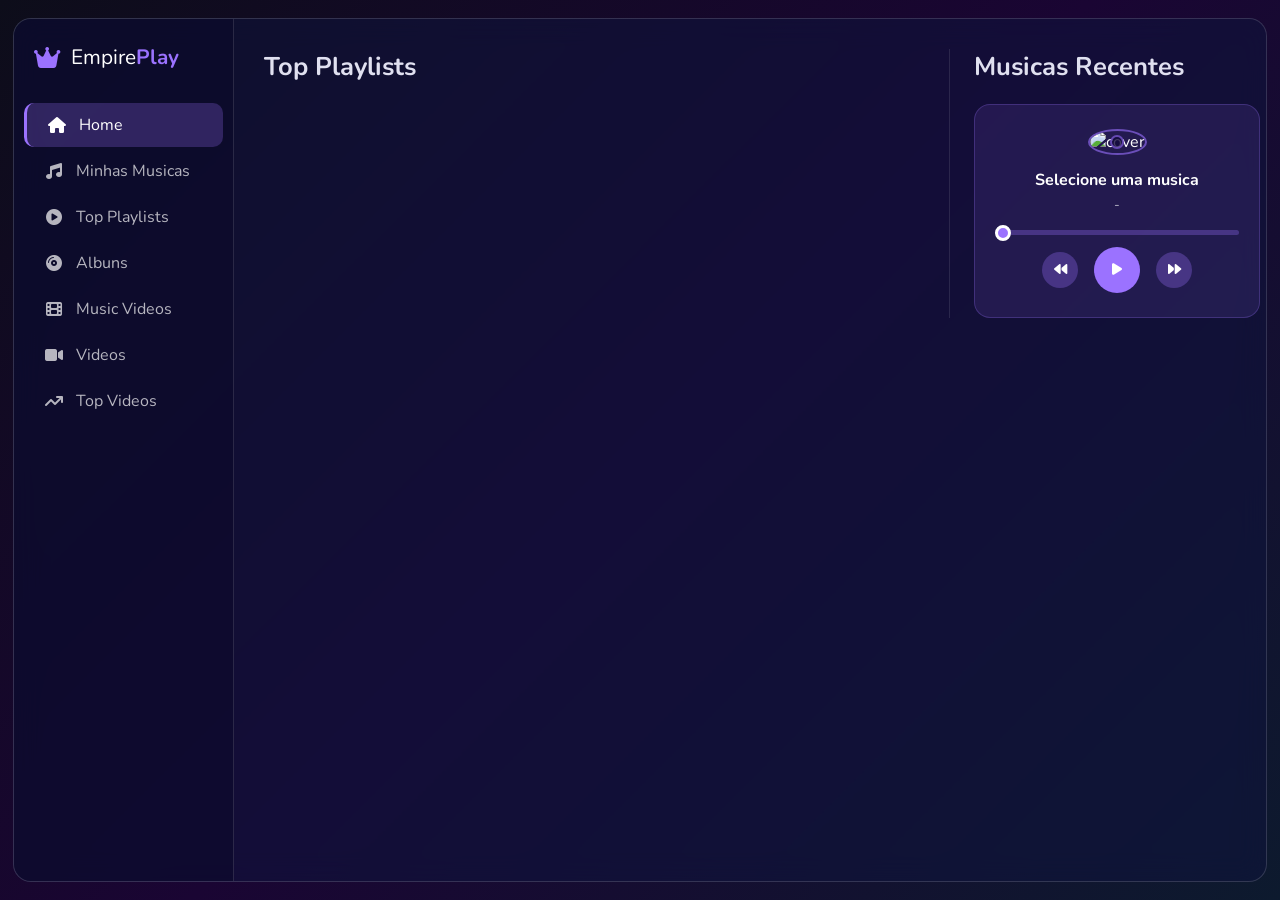
==== index.html @ 626f98c8 "Rename index (1).html to index.html" ====
<!DOCTYPE html>
<html lang="pt-BR">
<head>
  <meta charset="UTF-8" />
  <meta name="viewport" content="width=device-width, initial-scale=1.0"/>
  <title>EmpirePlay</title>
  <link rel="stylesheet" href="https://cdnjs.cloudflare.com/ajax/libs/font-awesome/6.5.0/css/all.min.css"/>
  <link href="https://fonts.googleapis.com/css2?family=Nunito:wght@300;400;500;600;700;800&display=swap" rel="stylesheet"/>
  <link rel="stylesheet" href="https://cdn.jsdelivr.net/npm/swiper@11/swiper-bundle.min.css"/>
  <link rel="stylesheet" href="style.css"/>
</head>
<body>
  <main>
    <nav class="main-menu">
      <div>
        <div class="logo">
          <i class="fa-solid fa-crown"></i>
          <span>Empire<b>Play</b></span>
        </div>
        <ul>
          <li class="nav-item active" data-section="home">
            <a href="#"><i class="fa fa-house nav-icon"></i><span class="nav-text">Home</span></a>
          </li>
          <li class="nav-item" data-section="my-songs">
            <a href="#"><i class="fa fa-music nav-icon"></i><span class="nav-text">Minhas Musicas</span></a>
          </li>
          <li class="nav-item" data-section="top-playlists">
            <a href="#"><i class="fa fa-circle-play nav-icon"></i><span class="nav-text">Top Playlists</span></a>
          </li>
          <li class="nav-item" data-section="albums">
            <a href="#"><i class="fa fa-compact-disc nav-icon"></i><span class="nav-text">Albuns</span></a>
          </li>
          <li class="nav-item" data-section="music-videos">
            <a href="#"><i class="fa fa-film nav-icon"></i><span class="nav-text">Music Videos</span></a>
          </li>
          <li class="nav-item" data-section="videos">
            <a href="#"><i class="fa fa-video nav-icon"></i><span class="nav-text">Videos</span></a>
          </li>
          <li class="nav-item" data-section="top-videos">
            <a href="#"><i class="fa fa-arrow-trend-up nav-icon"></i><span class="nav-text">Top Videos</span></a>
          </li>
        </ul>
      </div>
    </nav>

    <section class="content">
      <div id="home" class="section active-section">
        <div class="left-content">
          <div class="slider-container">
            <h1>Top Playlists</h1>
            <div class="swiper">
              <div class="swiper-wrapper" id="swiper-wrapper"></div>
              <div class="swiper-pagination"></div>
            </div>
          </div>
        </div>

        <div class="right-content">
          <div class="recommended-songs">
            <h1>Musicas Recentes</h1>
            <div class="song-container" id="recent-songs"></div>
          </div>

          <div class="music-player" id="audio-player">
            <div class="album-cover">
              <img src="https://picsum.photos/seed/cover/120/120" id="rotatingImage" alt="cover"/>
              <span class="point"></span>
            </div>
            <h2 id="player-title">Selecione uma musica</h2>
            <p id="player-artist">-</p>
            <audio id="song"></audio>
            <input type="range" value="0" id="progress"/>
            <div class="controls">
              <button class="backward"><i class="fa-solid fa-backward"></i></button>
              <button class="play-pause-btn"><i class="fa-solid fa-play" id="controlIcon"></i></button>
              <button class="forward"><i class="fa-solid fa-forward"></i></button>
            </div>
          </div>

          <div class="video-player hidden" id="video-player">
            <div class="video-header">
              <h2 id="video-title">Reproduzindo</h2>
              <button onclick="closeVideoPlayer()"><i class="fa-solid fa-xmark"></i></button>
            </div>
            <div class="video-frame">
              <iframe id="video-iframe" src="" frameborder="0" allowfullscreen allow="autoplay"></iframe>
            </div>
          </div>
        </div>
      </div>

      <div id="my-songs" class="section">
        <h1>Minhas Musicas</h1>
        <div class="add-item-bar">
          <input type="text" id="song-title-input" placeholder="Titulo da musica"/>
          <input type="text" id="song-artist-input" placeholder="Artista"/>
          <input type="text" id="song-url-input" placeholder="Link (YouTube, Drive ou .mp3)"/>
          <button onclick="addSong()"><i class="fa fa-plus"></i> Adicionar</button>
        </div>
        <div class="song-list" id="my-song-list"></div>
      </div>

      <div id="top-playlists" class="section">
        <h1>Top Playlists</h1>
        <div class="grid-cards" id="playlists-grid"></div>
      </div>

      <div id="albums" class="section">
        <h1>Albuns</h1>
        <div class="album-container containers" id="albums-grid"></div>
      </div>

      <div id="music-videos" class="section">
        <h1>Music Videos</h1>
        <div class="video-grid" id="mv-grid"></div>
      </div>

      <div id="videos" class="section">
        <h1>Videos</h1>
        <div class="add-item-bar">
          <input type="text" id="video-title-input" placeholder="Titulo do video"/>
          <input type="text" id="video-url-input" placeholder="Link (YouTube ou Google Drive)"/>
          <button onclick="addVideo()"><i class="fa fa-plus"></i> Adicionar</button>
        </div>
        <div class="video-grid" id="my-video-list"></div>
      </div>

      <div id="top-videos" class="section">
        <h1>Top Videos</h1>
        <div class="video-grid" id="top-videos-grid"></div>
      </div>
    </section>
  </main>

  <div id="forum-panel" class="forum-panel hidden">
    <button class="forum-close" onclick="document.getElementById('forum-panel').classList.add('hidden')">
      <i class="fa fa-xmark"></i>
    </button>
    <div id="forum-container"></div>
  </div>

  <script src="https://cdn.jsdelivr.net/npm/swiper@11/swiper-bundle.min.js"></script>
  <script src="app.js"></script>
</body>
</html>
---- style.css ----
@import url("https://fonts.googleapis.com/css2?family=Nunito:wght@300;400;500;600;700;800&display=swap");

*, *::before, *::after { box-sizing: border-box; padding: 0; margin: 0; }

body {
  font-family: "Nunito", sans-serif;
  display: flex; align-items: center; justify-content: center;
  min-height: 100vh;
  background: linear-gradient(135deg, #0d0d1a 0%, #1a0533 50%, #0d1a2e 100%);
  background-attachment: fixed;
}

main {
  display: grid;
  grid-template-columns: 220px 1fr;
  width: 98vw; min-height: 96vh;
  background: rgba(16, 21, 61, 0.55);
  backdrop-filter: blur(14px);
  border: 1px solid rgba(255,255,255,0.15);
  border-radius: 18px;
  overflow: hidden;
}

.main-menu {
  display: flex; flex-direction: column; justify-content: space-between;
  border-right: 1px solid rgba(255,255,255,0.12);
  padding: 24px 0 20px;
  background: rgba(10,8,40,0.5);
}

.logo {
  display: flex; align-items: center; gap: 10px;
  padding: 0 20px 30px;
  color: #fff; font-size: 1.3rem;
}
.logo i { color: #9b72ff; font-size: 1.5rem; }
.logo b { color: #9b72ff; }

nav ul { list-style: none; }
.nav-item a {
  display: flex; align-items: center; gap: 12px;
  color: rgba(255,255,255,0.7);
  text-decoration: none; padding: 11px 20px;
  border-radius: 10px; margin: 2px 10px;
  transition: all 0.25s;
}
.nav-item a:hover, .nav-item.active a {
  background: rgba(155, 114, 255, 0.25);
  color: #fff;
}
.nav-item.active a { border-left: 3px solid #9b72ff; }
.nav-icon { width: 20px; text-align: center; }

.content { overflow-y: auto; padding: 30px; }
.section { display: none; }
.section.active-section { display: grid; grid-template-columns: 68% 32%; gap: 24px; }
#my-songs.active-section, #top-playlists.active-section,
#albums.active-section, #music-videos.active-section,
#videos.active-section, #top-videos.active-section { display: block; }

.slider-container { margin-bottom: 30px; grid-column: 1 / -1; }
.slider-container h1 { color: #e0e0f0; margin-bottom: 16px; }
.swiper { width: 100%; padding: 10px 0 30px; }
.swiper-slide { position: relative; width: 420px; cursor: pointer; }
.swiper-slide img { border-radius: 16px; height: 220px; width: 100%; object-fit: cover; border: 1.5px solid rgba(155,114,255,0.3); }
.slide-overlay {
  display: flex; flex-direction: column; align-items: flex-start; justify-content: flex-end;
  gap: 10px; position: absolute; inset: 0;
  background: linear-gradient(200deg, transparent, transparent, rgba(30,10,100,0.85));
  border-radius: 16px; padding: 20px; color: #fff;
}
.slide-overlay h2 { font-size: 1.4rem; }
.slide-overlay button {
  background: rgba(255,255,255,0.15); border: 1px solid rgba(255,255,255,0.3);
  color: #fff; padding: 8px 16px; border-radius: 10px; cursor: pointer;
  display: flex; align-items: center; gap: 8px; font-size: 0.9rem;
  transition: all 0.3s;
}
.slide-overlay button:hover { background: #9b72ff; border-color: #9b72ff; }

.right-content { border-left: 1px solid rgba(255,255,255,0.1); padding-left: 24px; color: #e0e0f0; }
.recommended-songs h1 { margin-bottom: 16px; }
.song { display: flex; align-items: center; gap: 12px; padding: 8px; border-radius: 10px; cursor: pointer; transition: background 0.2s; }
.song:hover { background: rgba(155,114,255,0.15); }
.song-img { position: relative; width: 50px; flex-shrink: 0; }
.song-img img { width: 50px; height: 50px; border-radius: 8px; object-fit: cover; }
.song-title h2 { font-size: 0.95rem; }
.song-title p { font-size: 0.8rem; opacity: 0.6; }
.song span { margin-left: auto; font-size: 0.8rem; opacity: 0.6; flex-shrink: 0; }

.music-player {
  display: flex; flex-direction: column; align-items: center;
  background: rgba(155,114,255,0.12);
  border: 1px solid rgba(155,114,255,0.25);
  border-radius: 16px; padding: 24px 20px; margin-top: 20px; color: #fff;
}
.album-cover { position: relative; margin-bottom: 14px; }
.album-cover img {
  border-radius: 50%; border: 2px solid rgba(155,114,255,0.6);
  width: 100px; height: 100px; object-fit: cover;
  transition: transform 0.5s ease-out;
}
.point {
  position: absolute; top:50%; left:50%; transform:translate(-50%,-50%);
  width: 14px; height: 14px; border-radius: 50%;
  background: rgba(20,10,60,0.8); border: 2px solid rgba(155,114,255,0.6);
  z-index:2;
}
.music-player h2 { font-size: 1rem; margin-bottom: 4px; }
.music-player p { font-size: 0.85rem; opacity: 0.7; margin-bottom: 16px; }
#progress {
  appearance: none; width: 100%; height: 5px;
  background: rgba(155,114,255,0.3); border-radius: 4px; cursor: pointer; margin-bottom: 12px;
}
#progress::-webkit-slider-thumb {
  appearance: none; width: 16px; height: 16px; border-radius: 50%;
  background: #9b72ff; border: 3px solid #fff;
}
.controls { display: flex; align-items: center; gap: 16px; }
.controls button {
  background: rgba(155,114,255,0.3); border: none; color: #fff;
  width: 36px; height: 36px; border-radius: 50%; cursor: pointer;
  display: flex; align-items: center; justify-content: center;
  transition: all 0.2s;
}
.controls button:hover { background: #9b72ff; transform: scale(1.1); }
.controls .play-pause-btn { width: 46px; height: 46px; background: #9b72ff; }

.video-player {
  background: rgba(0,0,0,0.6); border-radius: 16px;
  border: 1px solid rgba(155,114,255,0.3); overflow: hidden; margin-top: 20px;
}
.video-player.hidden { display: none; }
.video-header { display: flex; justify-content: space-between; align-items: center; padding: 12px 16px; color: #fff; }
.video-header button { background: none; border: none; color: #fff; cursor: pointer; font-size: 1.2rem; }
.video-frame { position: relative; padding-bottom: 56.25%; height: 0; }
.video-frame iframe { position: absolute; top:0; left:0; width:100%; height:100%; }

.add-item-bar { display: flex; gap: 10px; flex-wrap: wrap; margin-bottom: 24px; }
.add-item-bar input {
  flex: 1; min-width: 160px; padding: 10px 14px;
  background: rgba(255,255,255,0.08); border: 1px solid rgba(255,255,255,0.15);
  border-radius: 10px; color: #fff; font-family: inherit; font-size: 0.9rem;
}
.add-item-bar input::placeholder { color: rgba(255,255,255,0.4); }
.add-item-bar button {
  padding: 10px 20px; background: #9b72ff; border: none; color: #fff;
  border-radius: 10px; cursor: pointer; font-size: 0.9rem; font-family: inherit;
  transition: background 0.2s;
}
.add-item-bar button:hover { background: #7c4fe0; }

.video-grid { display: grid; grid-template-columns: repeat(auto-fill, minmax(260px,1fr)); gap: 20px; }
.video-card {
  background: rgba(255,255,255,0.06); border: 1px solid rgba(255,255,255,0.1);
  border-radius: 14px; overflow: hidden; cursor: pointer; transition: transform 0.2s;
  color: #e0e0f0;
}
.video-card:hover { transform: scale(1.02); border-color: rgba(155,114,255,0.4); }
.video-thumb { position: relative; padding-bottom: 56.25%; background: #111; }
.video-thumb img { position: absolute; inset:0; width:100%; height:100%; object-fit:cover; }
.video-thumb .play-overlay {
  position: absolute; inset:0; display:flex; align-items:center; justify-content:center;
  background: rgba(0,0,0,0.3); opacity:0; transition: opacity 0.2s; font-size: 2.5rem; color:#fff;
}
.video-card:hover .play-overlay { opacity: 1; }
.video-info { padding: 12px; }
.video-info h3 { font-size: 0.95rem; margin-bottom: 4px; }
.video-info p { font-size: 0.8rem; opacity: 0.6; }

.grid-cards { display: grid; grid-template-columns: repeat(auto-fill, minmax(200px,1fr)); gap: 20px; }
.playlist-card {
  background: rgba(255,255,255,0.07); border-radius: 14px;
  padding: 16px; text-align: center; cursor: pointer;
  border: 1px solid rgba(255,255,255,0.1); transition: all 0.2s; color: #e0e0f0;
}
.playlist-card:hover { background: rgba(155,114,255,0.2); border-color: #9b72ff; }
.playlist-card img { width: 100%; aspect-ratio: 1; object-fit: cover; border-radius: 10px; margin-bottom: 10px; }
.playlist-card h3 { font-size: 1rem; }
.playlist-card p { font-size: 0.8rem; opacity: 0.6; }

.album-container { display: flex; gap: 20px; overflow-x: auto; padding-bottom: 12px; }
.album { flex-shrink: 0; width: 160px; color: #e0e0f0; }
.album-frame { width: 160px; height: 160px; border-radius: 10px; overflow: hidden; border: 1.5px solid rgba(155,114,255,0.3); margin-bottom: 8px; }
.album-frame img { width:100%; height:100%; object-fit:cover; transition: transform 0.4s; }
.album-frame:hover img { transform: scale(1.08); }
.album h2 { font-size: 0.9rem; }
.album p { font-size: 0.8rem; opacity: 0.6; }

.song-list { display: flex; flex-direction: column; gap: 8px; }
.song-list .song-row {
  display: flex; align-items: center; gap: 14px;
  padding: 10px 14px; background: rgba(255,255,255,0.05);
  border-radius: 10px; color: #e0e0f0; cursor: pointer;
  transition: background 0.2s;
}
.song-list .song-row:hover { background: rgba(155,114,255,0.2); }
.song-row .type-icon { width: 36px; height: 36px; border-radius: 8px; display:flex; align-items:center; justify-content:center; font-size:1rem; }
.type-audio { background: rgba(155,114,255,0.3); }
.type-video { background: rgba(255,60,60,0.3); }
.song-row-info { flex: 1; }
.song-row-info h3 { font-size: 0.95rem; }
.song-row-info p { font-size: 0.8rem; opacity: 0.6; }

h1 { color: #e0e0f0; font-size: clamp(1.2rem, 2.5vw, 1.6rem); margin-bottom: 20px; }

::-webkit-scrollbar { width: 5px; height: 5px; }
::-webkit-scrollbar-track { background: transparent; }
::-webkit-scrollbar-thumb { background: rgba(155,114,255,0.4); border-radius: 10px; }

.forum-panel {
  position: fixed; right: 20px; bottom: 20px; width: 340px; max-height: 60vh;
  background: rgba(20,10,60,0.95); border: 1px solid rgba(155,114,255,0.4);
  border-radius: 16px; padding: 20px; overflow-y: auto; color: #fff; z-index: 999;
}
.forum-panel.hidden { display: none; }
.forum-close { position: absolute; top: 10px; right: 10px; background: none; border: none; color: #fff; cursor: pointer; }
.forum-list { max-height: 220px; overflow-y: auto; margin: 12px 0; }
.forum-comment { background: rgba(255,255,255,0.06); border-radius: 8px; padding: 8px 10px; margin-bottom: 8px; font-size: 0.85rem; }
.forum-add { display: flex; flex-direction: column; gap: 8px; }
.forum-add input, .forum-add textarea {
  background: rgba(255,255,255,0.08); border: 1px solid rgba(255,255,255,0.15);
  border-radius: 8px; color: #fff; padding: 8px; font-family: inherit;
}
.forum-add button { background: #9b72ff; border: none; color: #fff; padding: 8px; border-radius: 8px; cursor: pointer; }

@media (max-width: 1100px) {
  main { grid-template-columns: 60px 1fr; }
  .logo span, .nav-text { display: none; }
  .logo { justify-content: center; padding: 0 0 20px; }
  .nav-item a { justify-content: center; }
}
@media (max-width: 768px) {
  .section.active-section { grid-template-columns: 1fr; }
  .right-content { border-left: none; padding-left: 0; }
}
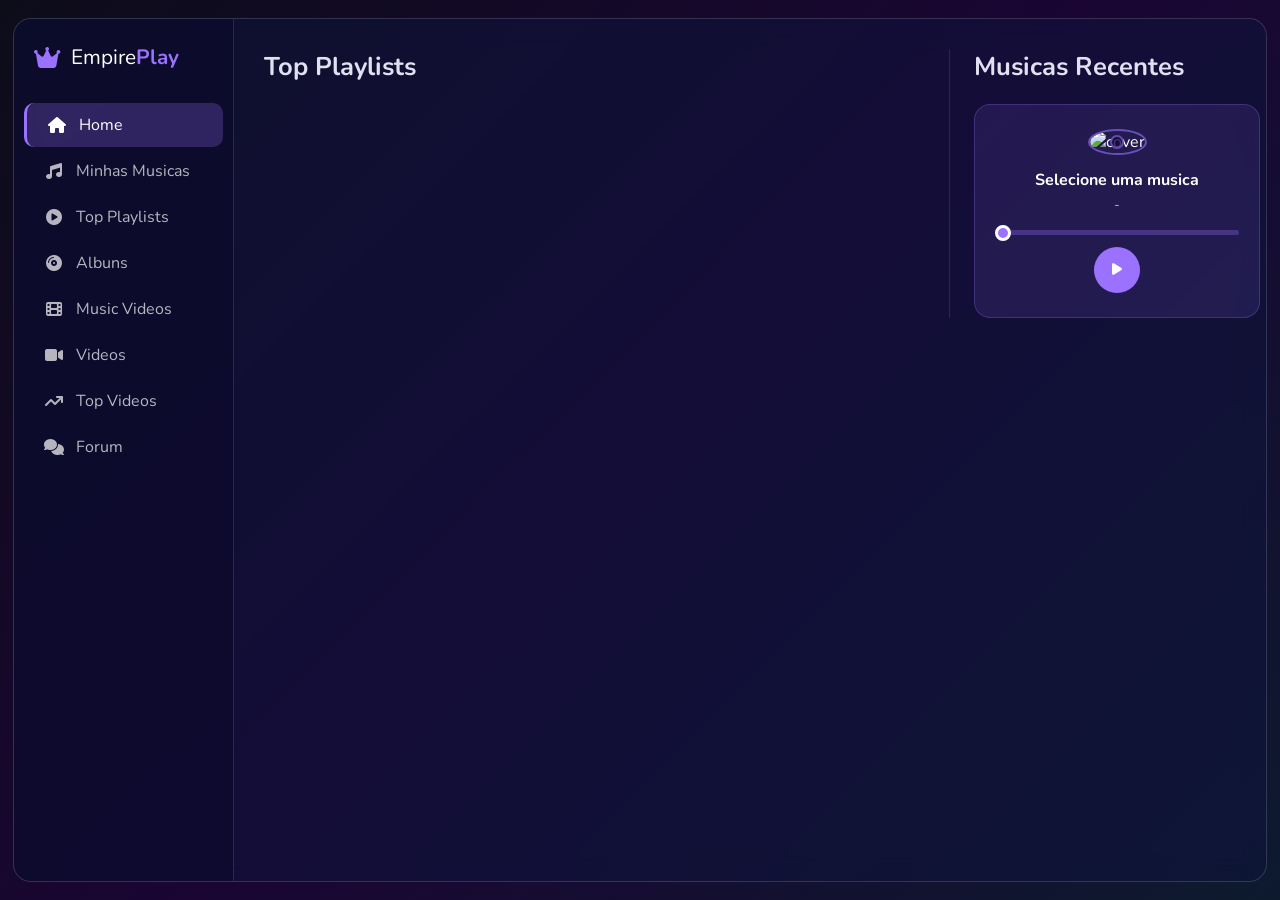
==== commit 10b364b6: "Update index.html" ====
--- a/index.html
+++ b/index.html
@@ -39,6 +39,9 @@
           <li class="nav-item" data-section="top-videos">
             <a href="#"><i class="fa fa-arrow-trend-up nav-icon"></i><span class="nav-text">Top Videos</span></a>
           </li>
+          <li class="nav-item" data-section="forum">
+            <a href="#"><i class="fa fa-comments nav-icon"></i><span class="nav-text">Forum</span></a>
+          </li>
         </ul>
       </div>
     </nav>
@@ -61,9 +64,9 @@
             <div class="song-container" id="recent-songs"></div>
           </div>
 
-          <div class="music-player" id="audio-player">
+          <div class="music-player hidden" id="audio-player">
             <div class="album-cover">
-              <img src="https://picsum.photos/seed/cover/120/120" id="rotatingImage" alt="cover"/>
+              <img src="https://via.placeholder.com/120x120?text=%E2%99%AB" id="rotatingImage" alt="cover"/>
               <span class="point"></span>
             </div>
             <h2 id="player-title">Selecione uma musica</h2>
@@ -71,15 +74,17 @@
             <audio id="song"></audio>
             <input type="range" value="0" id="progress"/>
             <div class="controls">
-              <button class="backward"><i class="fa-solid fa-backward"></i></button>
               <button class="play-pause-btn"><i class="fa-solid fa-play" id="controlIcon"></i></button>
-              <button class="forward"><i class="fa-solid fa-forward"></i></button>
             </div>
           </div>
 
           <div class="video-player hidden" id="video-player">
             <div class="video-header">
-              <h2 id="video-title">Reproduzindo</h2>
+              <img id="video-cover" src="https://via.placeholder.com/40x40?text=%E2%99%AB" alt=""/>
+              <div class="video-header-info">
+                <h2 id="video-title">Reproduzindo</h2>
+                <p id="video-artist"></p>
+              </div>
               <button onclick="closeVideoPlayer()"><i class="fa-solid fa-xmark"></i></button>
             </div>
             <div class="video-frame">
@@ -129,15 +134,25 @@
         <h1>Top Videos</h1>
         <div class="video-grid" id="top-videos-grid"></div>
       </div>
+
+      <div id="forum" class="section">
+        <div id="forum-topicos-view">
+          <h1>Forum - Topicos por Musica</h1>
+          <div class="forum-topico-list" id="forum-topicos"></div>
+        </div>
+
+        <div id="forum-thread-view" class="hidden">
+          <div class="forum-thread-header" id="forum-thread-header"></div>
+          <div class="forum-comment-list" id="forum-comment-list"></div>
+          <div class="forum-add-inline">
+            <input type="text" id="forum-nome" placeholder="Seu nome"/>
+            <textarea id="forum-texto" placeholder="Escreva um comentario..."></textarea>
+            <button onclick="enviarComentario()">Comentar</button>
+          </div>
+        </div>
+      </div>
     </section>
   </main>
-
-  <div id="forum-panel" class="forum-panel hidden">
-    <button class="forum-close" onclick="document.getElementById('forum-panel').classList.add('hidden')">
-      <i class="fa fa-xmark"></i>
-    </button>
-    <div id="forum-container"></div>
-  </div>
 
   <script src="https://cdn.jsdelivr.net/npm/swiper@11/swiper-bundle.min.js"></script>
   <script src="app.js"></script>
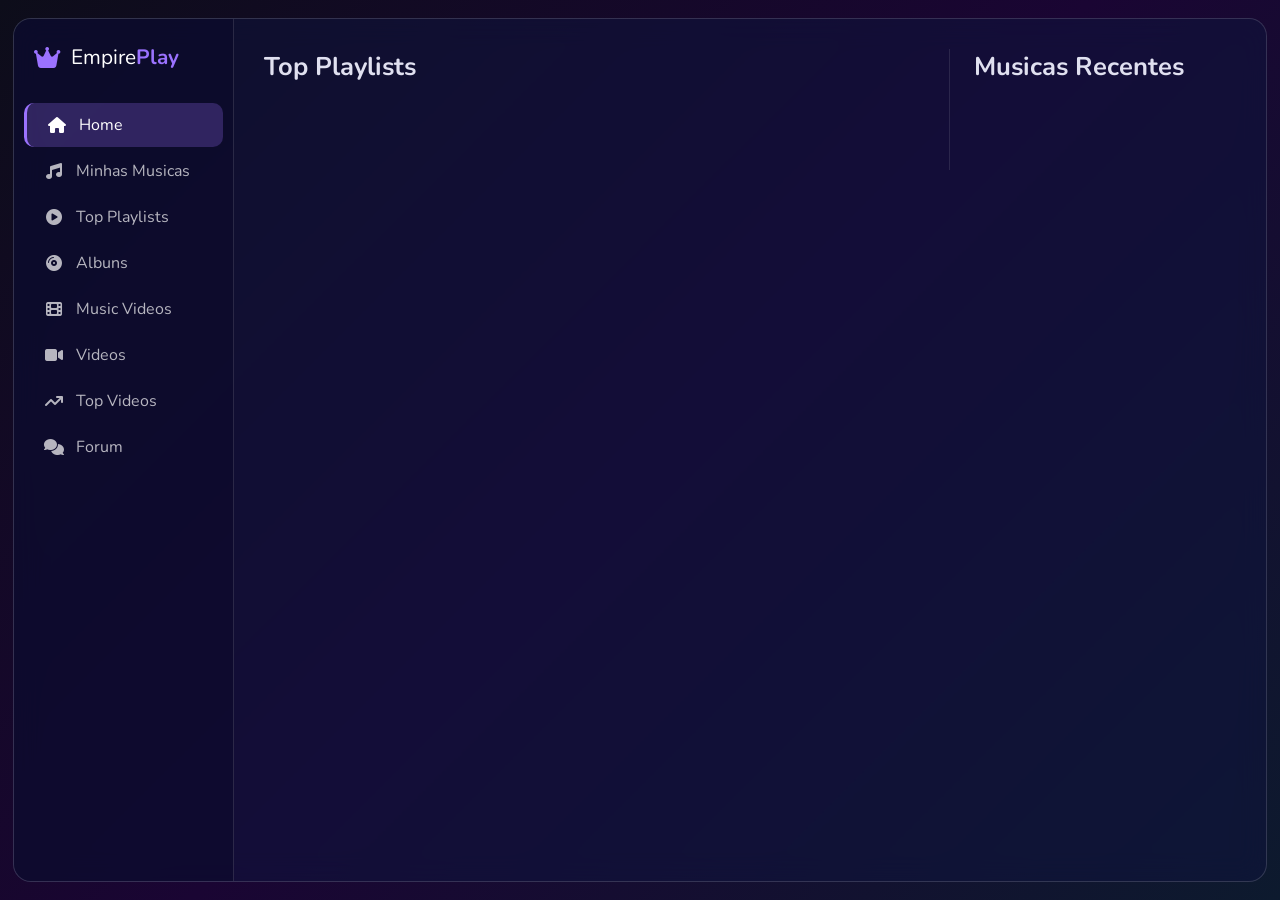
==== commit 82608749: "Update index.html" ====
--- a/index.html
+++ b/index.html
@@ -64,33 +64,22 @@
             <div class="song-container" id="recent-songs"></div>
           </div>
 
-          <div class="music-player hidden" id="audio-player">
+          <div class="music-player hidden" id="music-player">
             <div class="album-cover">
-              <img src="https://via.placeholder.com/120x120?text=%E2%99%AB" id="rotatingImage" alt="cover"/>
+              <img src="https://via.placeholder.com/120x120?text=%E2%99%AB" id="player-cover" alt="cover"/>
               <span class="point"></span>
             </div>
             <h2 id="player-title">Selecione uma musica</h2>
             <p id="player-artist">-</p>
-            <audio id="song"></audio>
             <input type="range" value="0" id="progress"/>
             <div class="controls">
-              <button class="play-pause-btn"><i class="fa-solid fa-play" id="controlIcon"></i></button>
+              <button class="play-pause-btn" id="play-pause-btn"><i class="fa-solid fa-play" id="controlIcon"></i></button>
             </div>
           </div>
 
-          <div class="video-player hidden" id="video-player">
-            <div class="video-header">
-              <img id="video-cover" src="https://via.placeholder.com/40x40?text=%E2%99%AB" alt=""/>
-              <div class="video-header-info">
-                <h2 id="video-title">Reproduzindo</h2>
-                <p id="video-artist"></p>
-              </div>
-              <button onclick="closeVideoPlayer()"><i class="fa-solid fa-xmark"></i></button>
-            </div>
-            <div class="video-frame">
-              <iframe id="video-iframe" src="" frameborder="0" allowfullscreen allow="autoplay"></iframe>
-            </div>
-          </div>
+          <div id="yt-player-container" style="position:absolute;width:1px;height:1px;overflow:hidden;opacity:0;pointer-events:none;"></div>
+          <iframe id="drive-audio-iframe" src="" style="position:absolute;width:1px;height:1px;overflow:hidden;opacity:0;pointer-events:none;" allow="autoplay"></iframe>
+          <audio id="direct-audio"></audio>
         </div>
       </div>
 
@@ -122,11 +111,6 @@
 
       <div id="videos" class="section">
         <h1>Videos</h1>
-        <div class="add-item-bar">
-          <input type="text" id="video-title-input" placeholder="Titulo do video"/>
-          <input type="text" id="video-url-input" placeholder="Link (YouTube ou Google Drive)"/>
-          <button onclick="addVideo()"><i class="fa fa-plus"></i> Adicionar</button>
-        </div>
         <div class="video-grid" id="my-video-list"></div>
       </div>
 
@@ -137,7 +121,18 @@
 
       <div id="forum" class="section">
         <div id="forum-topicos-view">
-          <h1>Forum - Topicos por Musica</h1>
+          <h1>Forum</h1>
+          <div class="forum-tabs">
+            <button class="forum-tab active" data-cat="musicas" onclick="mudarAbaForum('musicas')">
+              <i class="fa fa-music"></i> Musicas
+            </button>
+            <button class="forum-tab" data-cat="musicvideos" onclick="mudarAbaForum('musicvideos')">
+              <i class="fa fa-film"></i> Music Videos
+            </button>
+            <button class="forum-tab" data-cat="videos" onclick="mudarAbaForum('videos')">
+              <i class="fa fa-video"></i> Videos
+            </button>
+          </div>
           <div class="forum-topico-list" id="forum-topicos"></div>
         </div>
 
@@ -155,6 +150,7 @@
   </main>
 
   <script src="https://cdn.jsdelivr.net/npm/swiper@11/swiper-bundle.min.js"></script>
+  <script src="https://www.youtube.com/iframe_api"></script>
   <script src="app.js"></script>
 </body>
 </html>
--- a/style.css
+++ b/style.css
@@ -56,7 +56,7 @@
 .section.active-section { display: grid; grid-template-columns: 68% 32%; gap: 24px; }
 #my-songs.active-section, #top-playlists.active-section,
 #albums.active-section, #music-videos.active-section,
-#videos.active-section, #top-videos.active-section { display: block; }
+#videos.active-section, #top-videos.active-section, #forum.active-section { display: block; }
 
 .slider-container { margin-bottom: 30px; grid-column: 1 / -1; }
 .slider-container h1 { color: #e0e0f0; margin-bottom: 16px; }
@@ -116,23 +116,25 @@
   appearance: none; width: 16px; height: 16px; border-radius: 50%;
   background: #9b72ff; border: 3px solid #fff;
 }
-.controls { display: flex; align-items: center; gap: 16px; }
+.controls { display: flex; align-items: center; gap: 16px; justify-content: center; }
 .controls button {
   background: rgba(155,114,255,0.3); border: none; color: #fff;
-  width: 36px; height: 36px; border-radius: 50%; cursor: pointer;
+  width: 46px; height: 46px; border-radius: 50%; cursor: pointer;
   display: flex; align-items: center; justify-content: center;
   transition: all 0.2s;
 }
 .controls button:hover { background: #9b72ff; transform: scale(1.1); }
-.controls .play-pause-btn { width: 46px; height: 46px; background: #9b72ff; }
 
 .video-player {
   background: rgba(0,0,0,0.6); border-radius: 16px;
   border: 1px solid rgba(155,114,255,0.3); overflow: hidden; margin-top: 20px;
 }
-.video-player.hidden { display: none; }
-.video-header { display: flex; justify-content: space-between; align-items: center; padding: 12px 16px; color: #fff; }
+.video-header { display: flex; justify-content: space-between; align-items: center; padding: 12px 16px; color: #fff; gap: 10px; }
 .video-header button { background: none; border: none; color: #fff; cursor: pointer; font-size: 1.2rem; }
+.video-header img { width: 40px; height: 40px; border-radius: 8px; object-fit: cover; }
+.video-header-info { flex: 1; }
+.video-header-info h2 { font-size: 1rem; margin: 0; }
+.video-header-info p { font-size: 0.8rem; opacity: 0.6; margin: 0; }
 .video-frame { position: relative; padding-bottom: 56.25%; height: 0; }
 .video-frame iframe { position: absolute; top:0; left:0; width:100%; height:100%; }
 
@@ -164,10 +166,6 @@
   background: rgba(0,0,0,0.3); opacity:0; transition: opacity 0.2s; font-size: 2.5rem; color:#fff;
 }
 .video-card:hover .play-overlay { opacity: 1; }
-.video-info { padding: 12px; }
-.video-info h3 { font-size: 0.95rem; margin-bottom: 4px; }
-.video-info p { font-size: 0.8rem; opacity: 0.6; }
-
 .grid-cards { display: grid; grid-template-columns: repeat(auto-fill, minmax(200px,1fr)); gap: 20px; }
 .playlist-card {
   background: rgba(255,255,255,0.07); border-radius: 14px;
@@ -208,21 +206,66 @@
 ::-webkit-scrollbar-track { background: transparent; }
 ::-webkit-scrollbar-thumb { background: rgba(155,114,255,0.4); border-radius: 10px; }
 
-.forum-panel {
-  position: fixed; right: 20px; bottom: 20px; width: 340px; max-height: 60vh;
-  background: rgba(20,10,60,0.95); border: 1px solid rgba(155,114,255,0.4);
-  border-radius: 16px; padding: 20px; overflow-y: auto; color: #fff; z-index: 999;
-}
-.forum-panel.hidden { display: none; }
-.forum-close { position: absolute; top: 10px; right: 10px; background: none; border: none; color: #fff; cursor: pointer; }
-.forum-list { max-height: 220px; overflow-y: auto; margin: 12px 0; }
-.forum-comment { background: rgba(255,255,255,0.06); border-radius: 8px; padding: 8px 10px; margin-bottom: 8px; font-size: 0.85rem; }
-.forum-add { display: flex; flex-direction: column; gap: 8px; }
-.forum-add input, .forum-add textarea {
+.forum-topico-list { display: flex; flex-direction: column; gap: 10px; max-width: 700px; }
+.forum-topico-card {
+  display: flex; align-items: center; gap: 14px;
+  background: rgba(255,255,255,0.06); border: 1px solid rgba(255,255,255,0.1);
+  border-radius: 12px; padding: 10px 14px; cursor: pointer; color: #e0e0f0;
+  transition: background 0.2s;
+}
+.forum-topico-card:hover { background: rgba(155,114,255,0.2); }
+.forum-topico-card img { width: 50px; height: 50px; border-radius: 8px; object-fit: cover; }
+.forum-topico-card div { flex: 1; }
+.forum-topico-card h3 { font-size: 0.95rem; }
+.forum-topico-card p { font-size: 0.8rem; opacity: 0.6; }
+
+.forum-thread-header {
+  display: flex; align-items: center; gap: 14px; margin-bottom: 20px; color: #e0e0f0;
+  flex-wrap: wrap;
+}
+.forum-thread-header img { width: 60px; height: 60px; border-radius: 10px; object-fit: cover; }
+.forum-thread-header h2 { font-size: 1.2rem; }
+.forum-thread-header p { font-size: 0.85rem; opacity: 0.6; }
+.forum-back {
+  background: rgba(255,255,255,0.08); border: none; color: #e0e0f0;
+  padding: 8px 14px; border-radius: 8px; cursor: pointer; font-size: 0.85rem;
+}
+.forum-back:hover { background: rgba(155,114,255,0.3); }
+.forum-play-btn {
+  margin-left: auto; background: #9b72ff; border: none; color: #fff;
+  padding: 8px 16px; border-radius: 8px; cursor: pointer; display: flex; align-items: center; gap: 8px;
+}
+.forum-play-btn:hover { background: #7c4fe0; }
+
+.forum-comment-list { max-width: 700px; margin-bottom: 20px; }
+.forum-comment {
+  background: rgba(255,255,255,0.06); border-radius: 10px; padding: 12px 14px;
+  margin-bottom: 10px; color: #e0e0f0;
+}
+.forum-comment strong { color: #9b72ff; }
+.forum-empty { opacity: 0.5; font-style: italic; }
+
+.forum-add-inline { display: flex; flex-direction: column; gap: 10px; max-width: 700px; }
+.forum-add-inline input, .forum-add-inline textarea {
   background: rgba(255,255,255,0.08); border: 1px solid rgba(255,255,255,0.15);
-  border-radius: 8px; color: #fff; padding: 8px; font-family: inherit;
-}
-.forum-add button { background: #9b72ff; border: none; color: #fff; padding: 8px; border-radius: 8px; cursor: pointer; }
+  border-radius: 10px; color: #fff; padding: 10px 14px; font-family: inherit;
+}
+.forum-add-inline textarea { min-height: 70px; resize: vertical; }
+.forum-add-inline button {
+  background: #9b72ff; border: none; color: #fff; padding: 10px; border-radius: 10px;
+  cursor: pointer; align-self: flex-start; padding-left: 24px; padding-right: 24px;
+}
+.forum-add-inline button:hover { background: #7c4fe0; }
+
+.btn-forum-link {
+  display: flex; align-items: center; gap: 8px; width: 100%;
+  background: rgba(155,114,255,0.2); border: 1px solid rgba(155,114,255,0.4);
+  color: #fff; padding: 12px 16px; border-radius: 12px; cursor: pointer;
+  margin-top: 14px; font-family: inherit; font-size: 0.9rem;
+}
+.btn-forum-link:hover { background: rgba(155,114,255,0.35); }
+
+.hidden { display: none !important; }
 
 @media (max-width: 1100px) {
   main { grid-template-columns: 60px 1fr; }
@@ -233,4 +276,7 @@
 @media (max-width: 768px) {
   .section.active-section { grid-template-columns: 1fr; }
   .right-content { border-left: none; padding-left: 0; }
-}+}
+.video-info { padding: 12px; }
+.video-info h3 { font-size: 0.95rem; margin-bottom: 4px; }
+.video-info p { font-size: 0.8rem; opacity: 0.6; }
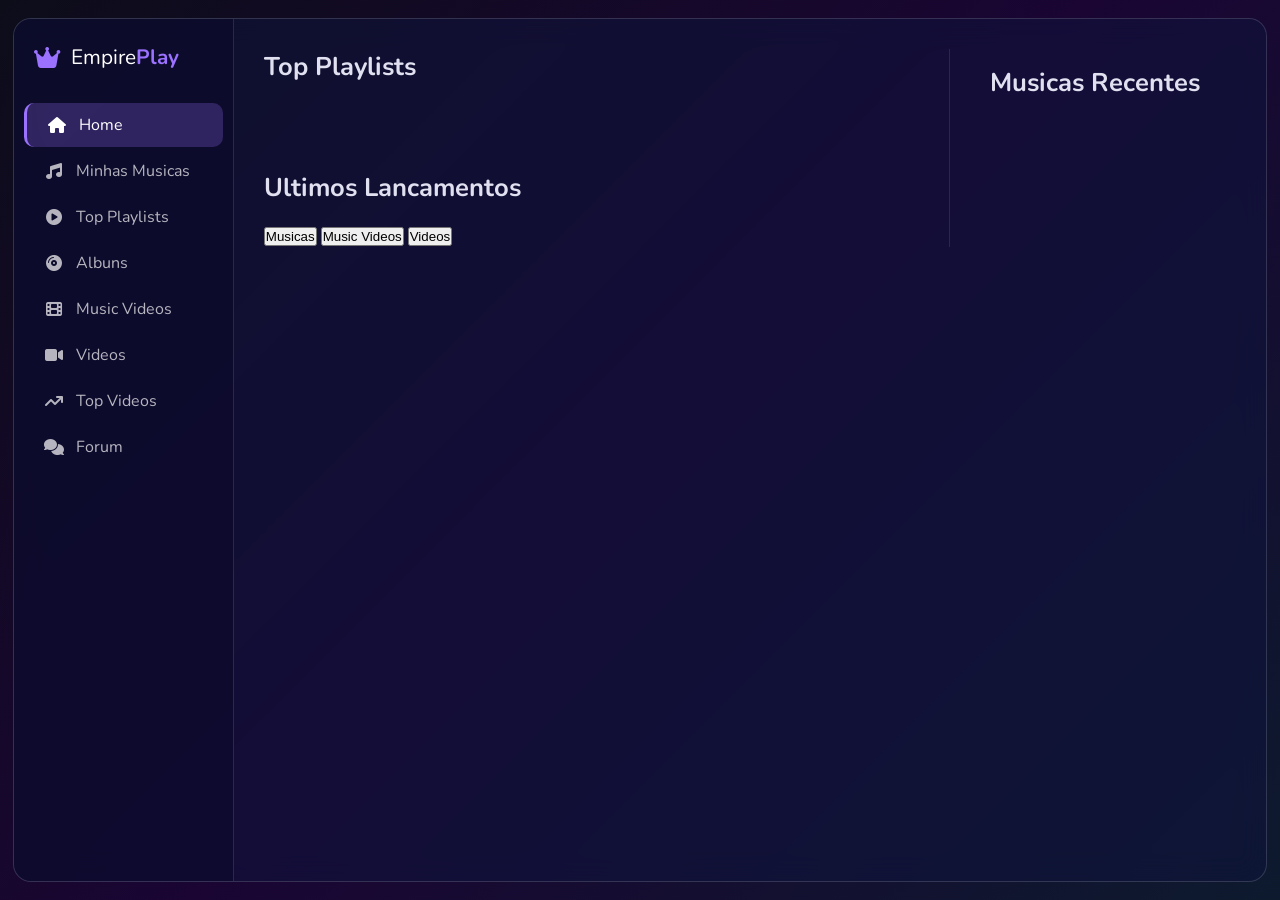
==== commit 1d5a4d07: "Update index.html" ====
--- a/index.html
+++ b/index.html
@@ -56,25 +56,27 @@
               <div class="swiper-pagination"></div>
             </div>
           </div>
+
+          <div class="releases-section">
+            <h1 class="small">Ultimos Lancamentos</h1>
+            <div class="releases-tabs">
+              <button class="releases-tab active" data-cat="musicas" onclick="mudarAbaReleases('musicas')">Musicas</button>
+              <button class="releases-tab" data-cat="musicvideos" onclick="mudarAbaReleases('musicvideos')">Music Videos</button>
+              <button class="releases-tab" data-cat="videos" onclick="mudarAbaReleases('videos')">Videos</button>
+            </div>
+            <div class="releases-grid" id="releases-grid"></div>
+          </div>
         </div>
 
         <div class="right-content">
-          <div class="recommended-songs">
-            <h1>Musicas Recentes</h1>
+          <div class="recommended-songs glass-card" style="padding:16px;">
+            <h1 class="small">Musicas Recentes</h1>
             <div class="song-container" id="recent-songs"></div>
           </div>
 
-          <div class="music-player hidden" id="music-player">
-            <div class="album-cover">
-              <img src="https://via.placeholder.com/120x120?text=%E2%99%AB" id="player-cover" alt="cover"/>
-              <span class="point"></span>
-            </div>
-            <h2 id="player-title">Selecione uma musica</h2>
-            <p id="player-artist">-</p>
-            <input type="range" value="0" id="progress"/>
-            <div class="controls">
-              <button class="play-pause-btn" id="play-pause-btn"><i class="fa-solid fa-play" id="controlIcon"></i></button>
-            </div>
+          <div class="lyrics-panel glass-card hidden" id="lyrics-panel">
+            <h3><i class="fa fa-align-left"></i> Letra</h3>
+            <pre id="lyrics-text"></pre>
           </div>
 
           <div id="yt-player-container" style="position:absolute;width:1px;height:1px;overflow:hidden;opacity:0;pointer-events:none;"></div>
@@ -101,7 +103,7 @@
 
       <div id="albums" class="section">
         <h1>Albuns</h1>
-        <div class="album-container containers" id="albums-grid"></div>
+        <div class="album-container" id="albums-grid"></div>
       </div>
 
       <div id="music-videos" class="section">
@@ -147,6 +149,31 @@
         </div>
       </div>
     </section>
+
+    <div class="bottom-player hidden" id="bottom-player">
+      <div class="bp-info">
+        <img id="player-cover" src="https://via.placeholder.com/56x56?text=%E2%99%AB" alt=""/>
+        <div class="bp-info-text">
+          <h2 id="player-title">-</h2>
+          <p id="player-artist">-</p>
+        </div>
+      </div>
+      <div class="bp-center">
+        <div class="bp-controls">
+          <button id="lyrics-btn" onclick="toggleLyrics()"><i class="fa fa-align-left"></i></button>
+          <button class="bp-play-btn" id="play-pause-btn"><i class="fa-solid fa-play" id="controlIcon"></i></button>
+          <button onclick="document.querySelector('.nav-item[data-section=forum]').click()"><i class="fa fa-comments"></i></button>
+        </div>
+        <div class="bp-progress-row">
+          <span id="time-current">0:00</span>
+          <input type="range" value="0" id="progress"/>
+          <span id="time-total">0:00</span>
+        </div>
+      </div>
+      <div class="bp-right">
+        <button id="btn-ir-forum-icon" title="Ver comentarios"><i class="fa fa-comment-dots"></i></button>
+      </div>
+    </div>
   </main>
 
   <script src="https://cdn.jsdelivr.net/npm/swiper@11/swiper-bundle.min.js"></script>
--- a/style.css
+++ b/style.css
@@ -280,3 +280,20 @@
 .video-info { padding: 12px; }
 .video-info h3 { font-size: 0.95rem; margin-bottom: 4px; }
 .video-info p { font-size: 0.8rem; opacity: 0.6; }
+.forum-tabs { display: flex; gap: 10px; margin-bottom: 20px; }
+.forum-tab {
+  display: flex; align-items: center; gap: 8px;
+  background: rgba(255,255,255,0.06); border: 1px solid rgba(255,255,255,0.12);
+  color: rgba(255,255,255,0.7); padding: 10px 18px; border-radius: 10px;
+  cursor: pointer; font-family: inherit; font-size: 0.9rem; transition: all 0.2s;
+}
+.forum-tab:hover { background: rgba(155,114,255,0.2); }
+.forum-tab.active { background: #9b72ff; color: #fff; border-color: #9b72ff; }
+
+.controls { display: flex; align-items: center; justify-content: center; gap: 16px; }
+.controls button.play-pause-btn {
+  width: 50px; height: 50px; background: #9b72ff; border: none; color: #fff;
+  border-radius: 50%; cursor: pointer; display: flex; align-items: center; justify-content: center;
+  font-size: 1.1rem; transition: all 0.2s;
+}
+.controls button.play-pause-btn:hover { transform: scale(1.08); background: #7c4fe0; }
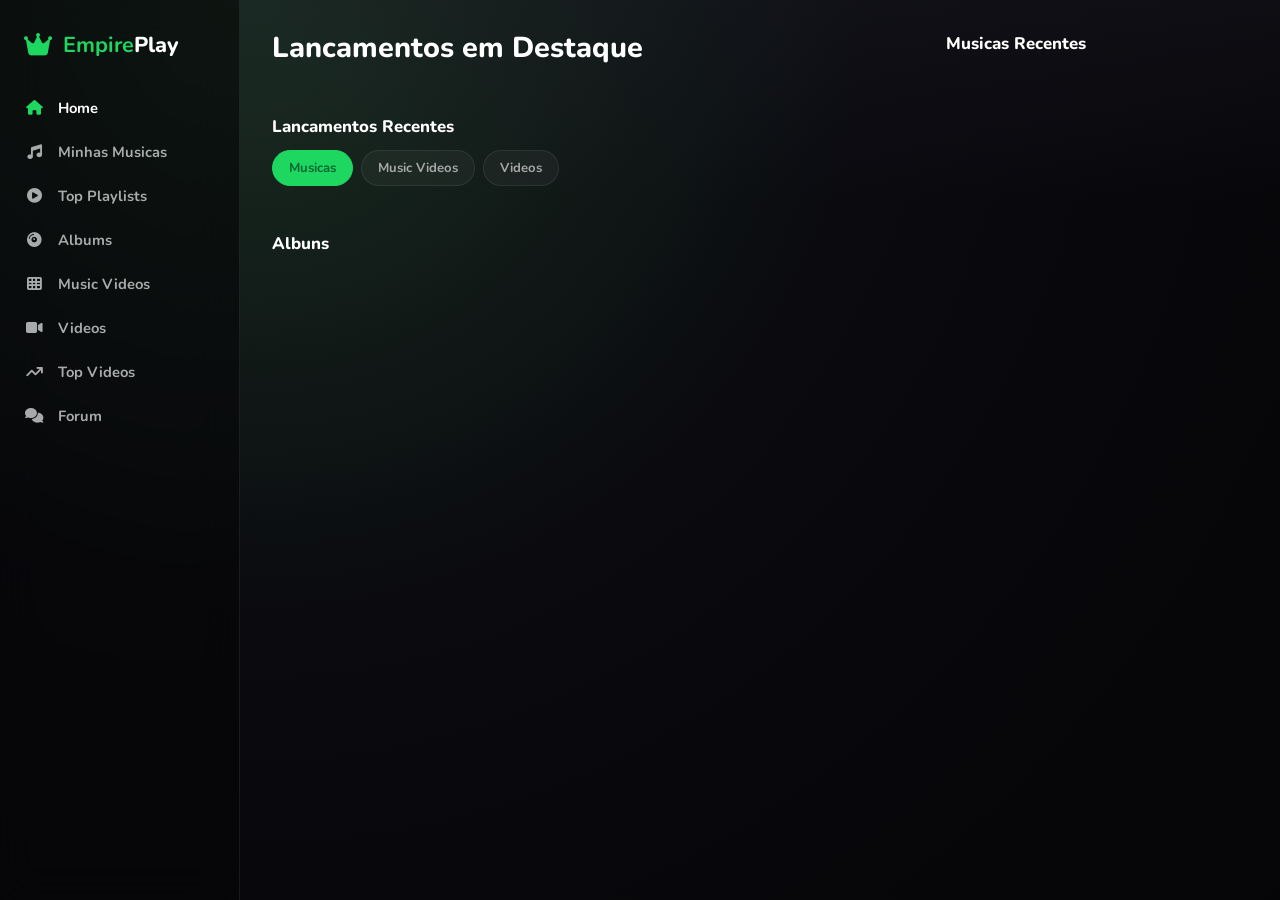
==== commit feea40bf: "Update index.html" ====
--- a/index.html
+++ b/index.html
@@ -2,12 +2,11 @@
 <html lang="pt-BR">
 <head>
   <meta charset="UTF-8" />
-  <meta name="viewport" content="width=device-width, initial-scale=1.0"/>
+  <meta name="viewport" content="width=device-width, initial-scale=1.0" />
   <title>EmpirePlay</title>
-  <link rel="stylesheet" href="https://cdnjs.cloudflare.com/ajax/libs/font-awesome/6.5.0/css/all.min.css"/>
-  <link href="https://fonts.googleapis.com/css2?family=Nunito:wght@300;400;500;600;700;800&display=swap" rel="stylesheet"/>
-  <link rel="stylesheet" href="https://cdn.jsdelivr.net/npm/swiper@11/swiper-bundle.min.css"/>
-  <link rel="stylesheet" href="style.css"/>
+  <link rel="stylesheet" href="style.css" />
+  <link rel="stylesheet" href="https://cdnjs.cloudflare.com/ajax/libs/font-awesome/6.5.1/css/all.min.css" />
+  <link rel="stylesheet" href="https://cdn.jsdelivr.net/npm/swiper@11/swiper-bundle.min.css" />
 </head>
 <body>
   <main>
@@ -15,28 +14,28 @@
       <div>
         <div class="logo">
           <i class="fa-solid fa-crown"></i>
-          <span>Empire<b>Play</b></span>
+          <span><b>Empire</b>Play</span>
         </div>
         <ul>
           <li class="nav-item active" data-section="home">
             <a href="#"><i class="fa fa-house nav-icon"></i><span class="nav-text">Home</span></a>
           </li>
-          <li class="nav-item" data-section="my-songs">
+          <li class="nav-item" data-section="minhas-musicas">
             <a href="#"><i class="fa fa-music nav-icon"></i><span class="nav-text">Minhas Musicas</span></a>
           </li>
-          <li class="nav-item" data-section="top-playlists">
+          <li class="nav-item" data-section="playlists">
             <a href="#"><i class="fa fa-circle-play nav-icon"></i><span class="nav-text">Top Playlists</span></a>
           </li>
           <li class="nav-item" data-section="albums">
-            <a href="#"><i class="fa fa-compact-disc nav-icon"></i><span class="nav-text">Albuns</span></a>
+            <a href="#"><i class="fa fa-compact-disc nav-icon"></i><span class="nav-text">Albums</span></a>
           </li>
-          <li class="nav-item" data-section="music-videos">
-            <a href="#"><i class="fa fa-film nav-icon"></i><span class="nav-text">Music Videos</span></a>
+          <li class="nav-item" data-section="musicvideos">
+            <a href="#"><i class="fa fa-table-cells nav-icon"></i><span class="nav-text">Music Videos</span></a>
           </li>
           <li class="nav-item" data-section="videos">
             <a href="#"><i class="fa fa-video nav-icon"></i><span class="nav-text">Videos</span></a>
           </li>
-          <li class="nav-item" data-section="top-videos">
+          <li class="nav-item" data-section="topvideos">
             <a href="#"><i class="fa fa-arrow-trend-up nav-icon"></i><span class="nav-text">Top Videos</span></a>
           </li>
           <li class="nav-item" data-section="forum">
@@ -47,18 +46,20 @@
     </nav>
 
     <section class="content">
+
+      <!-- HOME -->
       <div id="home" class="section active-section">
         <div class="left-content">
           <div class="slider-container">
-            <h1>Top Playlists</h1>
+            <h1>Lancamentos em Destaque</h1>
             <div class="swiper">
               <div class="swiper-wrapper" id="swiper-wrapper"></div>
               <div class="swiper-pagination"></div>
             </div>
           </div>
 
-          <div class="releases-section">
-            <h1 class="small">Ultimos Lancamentos</h1>
+          <div class="releases">
+            <h1 class="small">Lancamentos Recentes</h1>
             <div class="releases-tabs">
               <button class="releases-tab active" data-cat="musicas" onclick="mudarAbaReleases('musicas')">Musicas</button>
               <button class="releases-tab" data-cat="musicvideos" onclick="mudarAbaReleases('musicvideos')">Music Videos</button>
@@ -66,118 +67,128 @@
             </div>
             <div class="releases-grid" id="releases-grid"></div>
           </div>
+
+          <div class="albums">
+            <h1 class="small">Albuns</h1>
+            <div class="album-container" id="albums-grid"></div>
+          </div>
         </div>
 
         <div class="right-content">
-          <div class="recommended-songs glass-card" style="padding:16px;">
-            <h1 class="small">Musicas Recentes</h1>
-            <div class="song-container" id="recent-songs"></div>
-          </div>
+          <h1 class="small">Musicas Recentes</h1>
+          <div class="song-container" id="recent-songs"></div>
 
-          <div class="lyrics-panel glass-card hidden" id="lyrics-panel">
+          <div id="lyrics-panel" class="glass-card lyrics-panel hidden">
             <h3><i class="fa fa-align-left"></i> Letra</h3>
             <pre id="lyrics-text"></pre>
           </div>
-
-          <div id="yt-player-container" style="position:absolute;width:1px;height:1px;overflow:hidden;opacity:0;pointer-events:none;"></div>
-          <iframe id="drive-audio-iframe" src="" style="position:absolute;width:1px;height:1px;overflow:hidden;opacity:0;pointer-events:none;" allow="autoplay"></iframe>
-          <audio id="direct-audio"></audio>
         </div>
       </div>
 
-      <div id="my-songs" class="section">
+      <!-- MINHAS MUSICAS -->
+      <div id="minhas-musicas" class="section">
         <h1>Minhas Musicas</h1>
         <div class="add-item-bar">
-          <input type="text" id="song-title-input" placeholder="Titulo da musica"/>
-          <input type="text" id="song-artist-input" placeholder="Artista"/>
-          <input type="text" id="song-url-input" placeholder="Link (YouTube, Drive ou .mp3)"/>
-          <button onclick="addSong()"><i class="fa fa-plus"></i> Adicionar</button>
+          <input type="text" id="song-title-input" placeholder="Titulo da musica" />
+          <input type="text" id="song-artist-input" placeholder="Artista" />
+          <input type="text" id="song-url-input" placeholder="Link do audio" />
+          <button onclick="addSong()">Adicionar</button>
         </div>
         <div class="song-list" id="my-song-list"></div>
       </div>
 
-      <div id="top-playlists" class="section">
+      <!-- TOP PLAYLISTS -->
+      <div id="playlists" class="section">
         <h1>Top Playlists</h1>
         <div class="grid-cards" id="playlists-grid"></div>
       </div>
 
+      <!-- ALBUMS -->
       <div id="albums" class="section">
-        <h1>Albuns</h1>
-        <div class="album-container" id="albums-grid"></div>
+        <h1>Albums</h1>
+        <div class="album-container" id="albums-grid-page"></div>
       </div>
 
-      <div id="music-videos" class="section">
+      <!-- MUSIC VIDEOS -->
+      <div id="musicvideos" class="section">
         <h1>Music Videos</h1>
         <div class="video-grid" id="mv-grid"></div>
       </div>
 
+      <!-- VIDEOS -->
       <div id="videos" class="section">
         <h1>Videos</h1>
         <div class="video-grid" id="my-video-list"></div>
       </div>
 
-      <div id="top-videos" class="section">
+      <!-- TOP VIDEOS -->
+      <div id="topvideos" class="section">
         <h1>Top Videos</h1>
         <div class="video-grid" id="top-videos-grid"></div>
       </div>
 
+      <!-- FORUM -->
       <div id="forum" class="section">
         <div id="forum-topicos-view">
           <h1>Forum</h1>
           <div class="forum-tabs">
-            <button class="forum-tab active" data-cat="musicas" onclick="mudarAbaForum('musicas')">
-              <i class="fa fa-music"></i> Musicas
-            </button>
-            <button class="forum-tab" data-cat="musicvideos" onclick="mudarAbaForum('musicvideos')">
-              <i class="fa fa-film"></i> Music Videos
-            </button>
-            <button class="forum-tab" data-cat="videos" onclick="mudarAbaForum('videos')">
-              <i class="fa fa-video"></i> Videos
-            </button>
+            <button class="forum-tab active" data-cat="musicas" onclick="mudarAbaForum('musicas')">Musicas</button>
+            <button class="forum-tab" data-cat="musicvideos" onclick="mudarAbaForum('musicvideos')">Music Videos</button>
+            <button class="forum-tab" data-cat="videos" onclick="mudarAbaForum('videos')">Videos</button>
           </div>
           <div class="forum-topico-list" id="forum-topicos"></div>
         </div>
 
         <div id="forum-thread-view" class="hidden">
-          <div class="forum-thread-header" id="forum-thread-header"></div>
+          <div id="forum-thread-header"></div>
           <div class="forum-comment-list" id="forum-comment-list"></div>
-          <div class="forum-add-inline">
-            <input type="text" id="forum-nome" placeholder="Seu nome"/>
+          <div class="forum-add-inline glass-card" style="padding:16px;">
+            <input type="text" id="forum-nome" placeholder="Seu nome" />
             <textarea id="forum-texto" placeholder="Escreva um comentario..."></textarea>
             <button onclick="enviarComentario()">Comentar</button>
           </div>
         </div>
       </div>
+
     </section>
 
-    <div class="bottom-player hidden" id="bottom-player">
+    <!-- BOTTOM PLAYER -->
+    <div id="bottom-player" class="bottom-player hidden">
       <div class="bp-info">
-        <img id="player-cover" src="https://via.placeholder.com/56x56?text=%E2%99%AB" alt=""/>
+        <img id="player-cover" src="" alt="" />
         <div class="bp-info-text">
           <h2 id="player-title">-</h2>
           <p id="player-artist">-</p>
         </div>
       </div>
+
       <div class="bp-center">
         <div class="bp-controls">
-          <button id="lyrics-btn" onclick="toggleLyrics()"><i class="fa fa-align-left"></i></button>
-          <button class="bp-play-btn" id="play-pause-btn"><i class="fa-solid fa-play" id="controlIcon"></i></button>
-          <button onclick="document.querySelector('.nav-item[data-section=forum]').click()"><i class="fa fa-comments"></i></button>
+          <button id="play-pause-btn"><i class="fa-solid fa-play" id="controlIcon"></i></button>
         </div>
         <div class="bp-progress-row">
           <span id="time-current">0:00</span>
-          <input type="range" value="0" id="progress"/>
+          <input type="range" id="progress" value="0" />
           <span id="time-total">0:00</span>
         </div>
       </div>
+
       <div class="bp-right">
-        <button id="btn-ir-forum-icon" title="Ver comentarios"><i class="fa fa-comment-dots"></i></button>
+        <button onclick="toggleLyrics()"><i class="fa fa-align-left"></i></button>
+        <button id="btn-ir-forum-icon"><i class="fa fa-comments"></i></button>
       </div>
+    </div>
+
+    <!-- Players ocultos -->
+    <audio id="direct-audio"></audio>
+    <div id="yt-player-container" style="width:1px; height:1px; position:fixed; bottom:0; right:0; overflow:hidden;"></div>
+    <div id="drive-iframe-wrap" class="hidden" style="position:fixed; bottom:84px; right:16px; width:1px; height:1px; overflow:hidden;">
+      <iframe id="drive-iframe" src="" allow="autoplay" style="width:1px; height:1px; border:0;" title="drive-player"></iframe>
     </div>
   </main>
 
+  <script src="https://www.youtube.com/iframe_api"></script>
   <script src="https://cdn.jsdelivr.net/npm/swiper@11/swiper-bundle.min.js"></script>
-  <script src="https://www.youtube.com/iframe_api"></script>
   <script src="app.js"></script>
 </body>
 </html>
--- a/style.css
+++ b/style.css
@@ -1,299 +1,300 @@
-@import url("https://fonts.googleapis.com/css2?family=Nunito:wght@300;400;500;600;700;800&display=swap");
+@import url("https://fonts.googleapis.com/css2?family=Circular+Std:wght@400;500;700&family=Nunito:wght@300;400;500;600;700;800&display=swap");
 
 *, *::before, *::after { box-sizing: border-box; padding: 0; margin: 0; }
+
+:root {
+  --spotify-green: #1ed760;
+  --spotify-green-dark: #169c46;
+  --glass-bg: rgba(255,255,255,0.04);
+  --glass-border: rgba(255,255,255,0.08);
+  --glass-strong: rgba(255,255,255,0.08);
+}
 
 body {
   font-family: "Nunito", sans-serif;
-  display: flex; align-items: center; justify-content: center;
   min-height: 100vh;
-  background: linear-gradient(135deg, #0d0d1a 0%, #1a0533 50%, #0d1a2e 100%);
+  background: radial-gradient(circle at 20% 0%, #1a2e22 0%, #0a0a0f 45%, #050507 100%);
   background-attachment: fixed;
+  color: #fff;
+  overflow: hidden;
 }
 
 main {
   display: grid;
-  grid-template-columns: 220px 1fr;
-  width: 98vw; min-height: 96vh;
-  background: rgba(16, 21, 61, 0.55);
-  backdrop-filter: blur(14px);
-  border: 1px solid rgba(255,255,255,0.15);
-  border-radius: 18px;
-  overflow: hidden;
+  grid-template-columns: 240px 1fr;
+  grid-template-rows: 1fr auto;
+  width: 100vw; height: 100vh;
 }
 
 .main-menu {
+  grid-row: 1 / 2;
   display: flex; flex-direction: column; justify-content: space-between;
-  border-right: 1px solid rgba(255,255,255,0.12);
-  padding: 24px 0 20px;
-  background: rgba(10,8,40,0.5);
+  padding: 20px 0;
+  background: rgba(5,5,8,0.6);
+  backdrop-filter: blur(20px);
+  border-right: 1px solid var(--glass-border);
 }
 
 .logo {
   display: flex; align-items: center; gap: 10px;
-  padding: 0 20px 30px;
-  color: #fff; font-size: 1.3rem;
-}
-.logo i { color: #9b72ff; font-size: 1.5rem; }
-.logo b { color: #9b72ff; }
+  padding: 10px 24px 26px;
+  font-size: 1.35rem; font-weight: 800;
+}
+.logo i { color: var(--spotify-green); font-size: 1.6rem; }
+.logo b { color: var(--spotify-green); }
 
 nav ul { list-style: none; }
 .nav-item a {
-  display: flex; align-items: center; gap: 12px;
-  color: rgba(255,255,255,0.7);
-  text-decoration: none; padding: 11px 20px;
-  border-radius: 10px; margin: 2px 10px;
-  transition: all 0.25s;
-}
-.nav-item a:hover, .nav-item.active a {
-  background: rgba(155, 114, 255, 0.25);
-  color: #fff;
-}
-.nav-item.active a { border-left: 3px solid #9b72ff; }
+  display: flex; align-items: center; gap: 14px;
+  color: rgba(255,255,255,0.65);
+  text-decoration: none; padding: 12px 24px;
+  font-weight: 700; font-size: 0.92rem;
+  transition: color 0.2s;
+}
+.nav-item a:hover, .nav-item.active a { color: #fff; }
+.nav-item.active a .nav-icon { color: var(--spotify-green); }
 .nav-icon { width: 20px; text-align: center; }
 
-.content { overflow-y: auto; padding: 30px; }
+.content {
+  grid-row: 1 / 2;
+  overflow-y: auto; padding: 28px 32px 40px;
+  background: linear-gradient(180deg, rgba(30,30,40,0.3), transparent 200px);
+}
 .section { display: none; }
-.section.active-section { display: grid; grid-template-columns: 68% 32%; gap: 24px; }
-#my-songs.active-section, #top-playlists.active-section,
-#albums.active-section, #music-videos.active-section,
-#videos.active-section, #top-videos.active-section, #forum.active-section { display: block; }
-
-.slider-container { margin-bottom: 30px; grid-column: 1 / -1; }
-.slider-container h1 { color: #e0e0f0; margin-bottom: 16px; }
-.swiper { width: 100%; padding: 10px 0 30px; }
-.swiper-slide { position: relative; width: 420px; cursor: pointer; }
-.swiper-slide img { border-radius: 16px; height: 220px; width: 100%; object-fit: cover; border: 1.5px solid rgba(155,114,255,0.3); }
+.section.active-section { display: block; }
+#home.active-section { display: grid; grid-template-columns: 66% 34%; gap: 26px; align-items: start; }
+
+h1 { font-size: clamp(1.3rem, 2.5vw, 1.8rem); font-weight: 800; margin-bottom: 18px; }
+h1.small { font-size: 1.05rem; margin-bottom: 12px; }
+
+.glass-card {
+  background: var(--glass-bg);
+  border: 1px solid var(--glass-border);
+  border-radius: 16px;
+  backdrop-filter: blur(16px);
+}
+
+.slider-container { margin-bottom: 30px; }
+.swiper { width: 100%; padding: 6px 0 26px; }
+.swiper-slide { position: relative; width: 400px; cursor: pointer; }
+.swiper-slide img { border-radius: 16px; height: 210px; width: 100%; object-fit: cover; }
 .slide-overlay {
   display: flex; flex-direction: column; align-items: flex-start; justify-content: flex-end;
   gap: 10px; position: absolute; inset: 0;
-  background: linear-gradient(200deg, transparent, transparent, rgba(30,10,100,0.85));
-  border-radius: 16px; padding: 20px; color: #fff;
-}
-.slide-overlay h2 { font-size: 1.4rem; }
+  background: linear-gradient(200deg, transparent 40%, rgba(0,0,0,0.85));
+  border-radius: 16px; padding: 18px;
+}
+.slide-overlay h2 { font-size: 1.25rem; }
 .slide-overlay button {
-  background: rgba(255,255,255,0.15); border: 1px solid rgba(255,255,255,0.3);
-  color: #fff; padding: 8px 16px; border-radius: 10px; cursor: pointer;
-  display: flex; align-items: center; gap: 8px; font-size: 0.9rem;
-  transition: all 0.3s;
-}
-.slide-overlay button:hover { background: #9b72ff; border-color: #9b72ff; }
-
-.right-content { border-left: 1px solid rgba(255,255,255,0.1); padding-left: 24px; color: #e0e0f0; }
-.recommended-songs h1 { margin-bottom: 16px; }
-.song { display: flex; align-items: center; gap: 12px; padding: 8px; border-radius: 10px; cursor: pointer; transition: background 0.2s; }
-.song:hover { background: rgba(155,114,255,0.15); }
-.song-img { position: relative; width: 50px; flex-shrink: 0; }
-.song-img img { width: 50px; height: 50px; border-radius: 8px; object-fit: cover; }
-.song-title h2 { font-size: 0.95rem; }
-.song-title p { font-size: 0.8rem; opacity: 0.6; }
-.song span { margin-left: auto; font-size: 0.8rem; opacity: 0.6; flex-shrink: 0; }
-
-.music-player {
-  display: flex; flex-direction: column; align-items: center;
-  background: rgba(155,114,255,0.12);
-  border: 1px solid rgba(155,114,255,0.25);
-  border-radius: 16px; padding: 24px 20px; margin-top: 20px; color: #fff;
-}
-.album-cover { position: relative; margin-bottom: 14px; }
-.album-cover img {
-  border-radius: 50%; border: 2px solid rgba(155,114,255,0.6);
-  width: 100px; height: 100px; object-fit: cover;
-  transition: transform 0.5s ease-out;
-}
-.point {
-  position: absolute; top:50%; left:50%; transform:translate(-50%,-50%);
-  width: 14px; height: 14px; border-radius: 50%;
-  background: rgba(20,10,60,0.8); border: 2px solid rgba(155,114,255,0.6);
-  z-index:2;
-}
-.music-player h2 { font-size: 1rem; margin-bottom: 4px; }
-.music-player p { font-size: 0.85rem; opacity: 0.7; margin-bottom: 16px; }
-#progress {
-  appearance: none; width: 100%; height: 5px;
-  background: rgba(155,114,255,0.3); border-radius: 4px; cursor: pointer; margin-bottom: 12px;
-}
-#progress::-webkit-slider-thumb {
-  appearance: none; width: 16px; height: 16px; border-radius: 50%;
-  background: #9b72ff; border: 3px solid #fff;
-}
-.controls { display: flex; align-items: center; gap: 16px; justify-content: center; }
-.controls button {
-  background: rgba(155,114,255,0.3); border: none; color: #fff;
-  width: 46px; height: 46px; border-radius: 50%; cursor: pointer;
-  display: flex; align-items: center; justify-content: center;
+  background: var(--spotify-green); border: none; color: #063;
+  padding: 9px 18px; border-radius: 30px; cursor: pointer;
+  display: flex; align-items: center; gap: 8px; font-size: 0.85rem; font-weight: 700;
+  transition: transform 0.2s;
+}
+.slide-overlay button:hover { transform: scale(1.05); }
+
+.releases-tabs { display: flex; gap: 8px; margin-bottom: 16px; }
+.releases-tab {
+  background: var(--glass-bg); border: 1px solid var(--glass-border);
+  color: rgba(255,255,255,0.6); padding: 8px 16px; border-radius: 20px;
+  cursor: pointer; font-family: inherit; font-size: 0.82rem; font-weight: 700;
   transition: all 0.2s;
 }
-.controls button:hover { background: #9b72ff; transform: scale(1.1); }
-
-.video-player {
-  background: rgba(0,0,0,0.6); border-radius: 16px;
-  border: 1px solid rgba(155,114,255,0.3); overflow: hidden; margin-top: 20px;
-}
-.video-header { display: flex; justify-content: space-between; align-items: center; padding: 12px 16px; color: #fff; gap: 10px; }
-.video-header button { background: none; border: none; color: #fff; cursor: pointer; font-size: 1.2rem; }
-.video-header img { width: 40px; height: 40px; border-radius: 8px; object-fit: cover; }
-.video-header-info { flex: 1; }
-.video-header-info h2 { font-size: 1rem; margin: 0; }
-.video-header-info p { font-size: 0.8rem; opacity: 0.6; margin: 0; }
-.video-frame { position: relative; padding-bottom: 56.25%; height: 0; }
-.video-frame iframe { position: absolute; top:0; left:0; width:100%; height:100%; }
-
-.add-item-bar { display: flex; gap: 10px; flex-wrap: wrap; margin-bottom: 24px; }
-.add-item-bar input {
-  flex: 1; min-width: 160px; padding: 10px 14px;
-  background: rgba(255,255,255,0.08); border: 1px solid rgba(255,255,255,0.15);
-  border-radius: 10px; color: #fff; font-family: inherit; font-size: 0.9rem;
-}
-.add-item-bar input::placeholder { color: rgba(255,255,255,0.4); }
-.add-item-bar button {
-  padding: 10px 20px; background: #9b72ff; border: none; color: #fff;
-  border-radius: 10px; cursor: pointer; font-size: 0.9rem; font-family: inherit;
-  transition: background 0.2s;
-}
-.add-item-bar button:hover { background: #7c4fe0; }
-
-.video-grid { display: grid; grid-template-columns: repeat(auto-fill, minmax(260px,1fr)); gap: 20px; }
-.video-card {
-  background: rgba(255,255,255,0.06); border: 1px solid rgba(255,255,255,0.1);
-  border-radius: 14px; overflow: hidden; cursor: pointer; transition: transform 0.2s;
-  color: #e0e0f0;
-}
-.video-card:hover { transform: scale(1.02); border-color: rgba(155,114,255,0.4); }
-.video-thumb { position: relative; padding-bottom: 56.25%; background: #111; }
+.releases-tab:hover { color: #fff; }
+.releases-tab.active { background: var(--spotify-green); color: #063; border-color: var(--spotify-green); }
+.releases-grid { display: grid; grid-template-columns: repeat(auto-fill, minmax(150px,1fr)); gap: 16px; margin-bottom: 30px; }
+.release-card { padding: 12px; cursor: pointer; transition: background 0.2s; }
+.release-card:hover { background: var(--glass-strong); }
+.release-card img { width: 100%; aspect-ratio: 1; object-fit: cover; border-radius: 10px; margin-bottom: 10px; }
+.release-card h3 { font-size: 0.88rem; font-weight: 700; white-space: nowrap; overflow: hidden; text-overflow: ellipsis; }
+.release-card p { font-size: 0.76rem; opacity: 0.55; margin-top: 2px; }
+.release-date { font-size: 0.7rem; color: var(--spotify-green); font-weight: 700; margin-top: 4px; }
+
+.right-content { padding: 4px; }
+.song-container { display: flex; flex-direction: column; gap: 4px; margin-bottom: 12px; }
+.song { display: flex; align-items: center; gap: 12px; padding: 8px 10px; border-radius: 8px; cursor: pointer; transition: background 0.2s; }
+.song:hover { background: var(--glass-strong); }
+.song-img img { width: 46px; height: 46px; border-radius: 6px; object-fit: cover; }
+.song-title h2 { font-size: 0.9rem; font-weight: 700; }
+.song-title p { font-size: 0.76rem; opacity: 0.55; }
+
+.lyrics-panel { margin-top: 14px; padding: 18px; max-height: 340px; overflow-y: auto; }
+.lyrics-panel h3 { font-size: 0.95rem; margin-bottom: 10px; color: var(--spotify-green); }
+.lyrics-panel pre { white-space: pre-wrap; font-family: inherit; font-size: 0.85rem; line-height: 1.6; opacity: 0.85; }
+
+.bottom-player {
+  grid-column: 1 / -1; grid-row: 2 / 3;
+  display: grid; grid-template-columns: 280px 1fr 200px; align-items: center; gap: 20px;
+  padding: 12px 24px;
+  background: rgba(8,8,12,0.85);
+  backdrop-filter: blur(20px);
+  border-top: 1px solid var(--glass-border);
+  height: 84px;
+}
+.bottom-player.hidden { display: none; }
+.bp-info { display: flex; align-items: center; gap: 12px; min-width: 0; }
+.bp-info img { width: 56px; height: 56px; border-radius: 8px; object-fit: cover; flex-shrink: 0; }
+.bp-info-text { min-width: 0; }
+.bp-info-text h2 { font-size: 0.88rem; font-weight: 700; white-space: nowrap; overflow: hidden; text-overflow: ellipsis; }
+.bp-info-text p { font-size: 0.76rem; opacity: 0.55; white-space: nowrap; overflow: hidden; text-overflow: ellipsis; }
+.bp-center { display: flex; flex-direction: column; align-items: center; gap: 6px; }
+.bp-controls { display: flex; align-items: center; gap: 20px; }
+.bp-controls button { background: none; border: none; color: #fff; font-size: 1rem; cursor: pointer; opacity: 0.8; transition: opacity 0.2s; }
+.bp-controls button:hover { opacity: 1; }
+.bp-play-btn {
+  width: 34px; height: 34px; border-radius: 50%; background: #fff; color: #000;
+  display: flex; align-items: center; justify-content: center; font-size: 0.9rem;
+}
+.bp-progress-row { display: flex; align-items: center; gap: 8px; width: 100%; }
+.bp-progress-row span { font-size: 0.68rem; opacity: 0.5; width: 32px; text-align: center; }
+#progress { appearance: none; flex: 1; height: 4px; background: rgba(255,255,255,0.2); border-radius: 4px; cursor: pointer; }
+#progress::-webkit-slider-thumb { appearance: none; width: 12px; height: 12px; border-radius: 50%; background: #fff; }
+.bp-right { display: flex; align-items: center; justify-content: flex-end; gap: 14px; }
+.bp-right button { background: none; border: none; color: rgba(255,255,255,0.7); font-size: 0.95rem; cursor: pointer; }
+.bp-right button:hover { color: #fff; }
+
+.grid-cards { display: grid; grid-template-columns: repeat(auto-fill, minmax(190px,1fr)); gap: 18px; }
+.playlist-card { padding: 14px; text-align: left; cursor: pointer; transition: background 0.2s; border-radius: 12px; }
+.playlist-card:hover { background: var(--glass-strong); }
+.playlist-card img { width: 100%; aspect-ratio: 1; object-fit: cover; border-radius: 8px; margin-bottom: 10px; }
+.playlist-card h3 { font-size: 0.9rem; font-weight: 700; }
+.playlist-card p { font-size: 0.76rem; opacity: 0.55; }
+
+.album-container { display: flex; gap: 18px; overflow-x: auto; padding-bottom: 12px; }
+.album { flex-shrink: 0; width: 150px; }
+.album-frame { width: 150px; height: 150px; border-radius: 8px; overflow: hidden; margin-bottom: 8px; }
+.album-frame img { width:100%; height:100%; object-fit:cover; }
+.album h2 { font-size: 0.85rem; font-weight: 700; }
+.album p { font-size: 0.76rem; opacity: 0.55; }
+
+.video-grid { display: grid; grid-template-columns: repeat(auto-fill, minmax(250px,1fr)); gap: 18px; }
+.video-card { border-radius: 12px; overflow: hidden; cursor: pointer; transition: background 0.2s; }
+.video-card:hover { background: var(--glass-strong); }
+.video-thumb { position: relative; padding-bottom: 56.25%; background: #111; border-radius: 10px; overflow:hidden; }
 .video-thumb img { position: absolute; inset:0; width:100%; height:100%; object-fit:cover; }
 .video-thumb .play-overlay {
   position: absolute; inset:0; display:flex; align-items:center; justify-content:center;
-  background: rgba(0,0,0,0.3); opacity:0; transition: opacity 0.2s; font-size: 2.5rem; color:#fff;
+  background: rgba(0,0,0,0.3); opacity:0; transition: opacity 0.2s; font-size: 2.2rem;
 }
 .video-card:hover .play-overlay { opacity: 1; }
-.grid-cards { display: grid; grid-template-columns: repeat(auto-fill, minmax(200px,1fr)); gap: 20px; }
-.playlist-card {
-  background: rgba(255,255,255,0.07); border-radius: 14px;
-  padding: 16px; text-align: center; cursor: pointer;
-  border: 1px solid rgba(255,255,255,0.1); transition: all 0.2s; color: #e0e0f0;
-}
-.playlist-card:hover { background: rgba(155,114,255,0.2); border-color: #9b72ff; }
-.playlist-card img { width: 100%; aspect-ratio: 1; object-fit: cover; border-radius: 10px; margin-bottom: 10px; }
-.playlist-card h3 { font-size: 1rem; }
-.playlist-card p { font-size: 0.8rem; opacity: 0.6; }
-
-.album-container { display: flex; gap: 20px; overflow-x: auto; padding-bottom: 12px; }
-.album { flex-shrink: 0; width: 160px; color: #e0e0f0; }
-.album-frame { width: 160px; height: 160px; border-radius: 10px; overflow: hidden; border: 1.5px solid rgba(155,114,255,0.3); margin-bottom: 8px; }
-.album-frame img { width:100%; height:100%; object-fit:cover; transition: transform 0.4s; }
-.album-frame:hover img { transform: scale(1.08); }
-.album h2 { font-size: 0.9rem; }
-.album p { font-size: 0.8rem; opacity: 0.6; }
-
-.song-list { display: flex; flex-direction: column; gap: 8px; }
+.video-info { padding: 10px 4px; }
+.video-info h3 { font-size: 0.88rem; font-weight: 700; }
+.video-info p { font-size: 0.76rem; opacity: 0.55; }
+
+.add-item-bar { display: flex; gap: 10px; flex-wrap: wrap; margin-bottom: 22px; }
+.add-item-bar input {
+  flex: 1; min-width: 160px; padding: 10px 14px;
+  background: var(--glass-bg); border: 1px solid var(--glass-border);
+  border-radius: 8px; color: #fff; font-family: inherit; font-size: 0.88rem;
+}
+.add-item-bar button {
+  padding: 10px 22px; background: var(--spotify-green); border: none; color: #063;
+  border-radius: 30px; cursor: pointer; font-size: 0.85rem; font-weight: 700; font-family: inherit;
+}
+
+.song-list { display: flex; flex-direction: column; gap: 6px; }
 .song-list .song-row {
   display: flex; align-items: center; gap: 14px;
-  padding: 10px 14px; background: rgba(255,255,255,0.05);
-  border-radius: 10px; color: #e0e0f0; cursor: pointer;
-  transition: background 0.2s;
-}
-.song-list .song-row:hover { background: rgba(155,114,255,0.2); }
-.song-row .type-icon { width: 36px; height: 36px; border-radius: 8px; display:flex; align-items:center; justify-content:center; font-size:1rem; }
-.type-audio { background: rgba(155,114,255,0.3); }
-.type-video { background: rgba(255,60,60,0.3); }
+  padding: 10px 14px; border-radius: 10px; cursor: pointer; transition: background 0.2s;
+}
+.song-list .song-row:hover { background: var(--glass-strong); }
+.type-icon { width: 34px; height: 34px; border-radius: 6px; display:flex; align-items:center; justify-content:center; font-size:0.9rem; background: var(--spotify-green); color: #063; }
 .song-row-info { flex: 1; }
-.song-row-info h3 { font-size: 0.95rem; }
-.song-row-info p { font-size: 0.8rem; opacity: 0.6; }
-
-h1 { color: #e0e0f0; font-size: clamp(1.2rem, 2.5vw, 1.6rem); margin-bottom: 20px; }
-
-::-webkit-scrollbar { width: 5px; height: 5px; }
-::-webkit-scrollbar-track { background: transparent; }
-::-webkit-scrollbar-thumb { background: rgba(155,114,255,0.4); border-radius: 10px; }
-
-.forum-topico-list { display: flex; flex-direction: column; gap: 10px; max-width: 700px; }
+.song-row-info h3 { font-size: 0.9rem; font-weight: 700; }
+.song-row-info p { font-size: 0.76rem; opacity: 0.55; }
+
+.forum-tabs { display: flex; gap: 8px; margin-bottom: 20px; }
+.forum-tab {
+  display: flex; align-items: center; gap: 8px;
+  background: var(--glass-bg); border: 1px solid var(--glass-border);
+  color: rgba(255,255,255,0.65); padding: 9px 18px; border-radius: 20px;
+  cursor: pointer; font-family: inherit; font-size: 0.85rem; font-weight: 700; transition: all 0.2s;
+}
+.forum-tab.active { background: var(--spotify-green); color: #063; border-color: var(--spotify-green); }
+.forum-topico-list { display: flex; flex-direction: column; gap: 8px; max-width: 720px; }
 .forum-topico-card {
   display: flex; align-items: center; gap: 14px;
-  background: rgba(255,255,255,0.06); border: 1px solid rgba(255,255,255,0.1);
-  border-radius: 12px; padding: 10px 14px; cursor: pointer; color: #e0e0f0;
-  transition: background 0.2s;
-}
-.forum-topico-card:hover { background: rgba(155,114,255,0.2); }
-.forum-topico-card img { width: 50px; height: 50px; border-radius: 8px; object-fit: cover; }
+  padding: 10px 14px; cursor: pointer; border-radius: 12px; transition: background 0.2s;
+}
+.forum-topico-card:hover { background: var(--glass-strong); }
+.forum-topico-card img { width: 48px; height: 48px; border-radius: 8px; object-fit: cover; }
 .forum-topico-card div { flex: 1; }
-.forum-topico-card h3 { font-size: 0.95rem; }
-.forum-topico-card p { font-size: 0.8rem; opacity: 0.6; }
-
-.forum-thread-header {
-  display: flex; align-items: center; gap: 14px; margin-bottom: 20px; color: #e0e0f0;
-  flex-wrap: wrap;
-}
-.forum-thread-header img { width: 60px; height: 60px; border-radius: 10px; object-fit: cover; }
-.forum-thread-header h2 { font-size: 1.2rem; }
-.forum-thread-header p { font-size: 0.85rem; opacity: 0.6; }
-.forum-back {
-  background: rgba(255,255,255,0.08); border: none; color: #e0e0f0;
-  padding: 8px 14px; border-radius: 8px; cursor: pointer; font-size: 0.85rem;
-}
-.forum-back:hover { background: rgba(155,114,255,0.3); }
-.forum-play-btn {
-  margin-left: auto; background: #9b72ff; border: none; color: #fff;
-  padding: 8px 16px; border-radius: 8px; cursor: pointer; display: flex; align-items: center; gap: 8px;
-}
-.forum-play-btn:hover { background: #7c4fe0; }
-
-.forum-comment-list { max-width: 700px; margin-bottom: 20px; }
-.forum-comment {
-  background: rgba(255,255,255,0.06); border-radius: 10px; padding: 12px 14px;
-  margin-bottom: 10px; color: #e0e0f0;
-}
-.forum-comment strong { color: #9b72ff; }
+.forum-topico-card h3 { font-size: 0.9rem; font-weight: 700; }
+.forum-topico-card p { font-size: 0.78rem; opacity: 0.55; }
+
+.forum-thread-header { display: flex; flex-direction: column; gap: 20px; margin-bottom: 20px; }
+.forum-back { background: var(--glass-bg); border: 1px solid var(--glass-border); color: #fff; padding: 8px 14px; border-radius: 20px; cursor: pointer; font-size: 0.8rem; align-self: flex-start; }
+
+.forum-comment-list { max-width: 720px; margin-bottom: 20px; }
+.forum-comment { padding: 12px 14px; margin-bottom: 8px; border-radius: 10px; background: var(--glass-bg); }
+.forum-comment strong { color: var(--spotify-green); }
 .forum-empty { opacity: 0.5; font-style: italic; }
 
-.forum-add-inline { display: flex; flex-direction: column; gap: 10px; max-width: 700px; }
+.forum-add-inline { display: flex; flex-direction: column; gap: 10px; max-width: 720px; }
 .forum-add-inline input, .forum-add-inline textarea {
-  background: rgba(255,255,255,0.08); border: 1px solid rgba(255,255,255,0.15);
+  background: var(--glass-bg); border: 1px solid var(--glass-border);
   border-radius: 10px; color: #fff; padding: 10px 14px; font-family: inherit;
 }
 .forum-add-inline textarea { min-height: 70px; resize: vertical; }
-.forum-add-inline button {
-  background: #9b72ff; border: none; color: #fff; padding: 10px; border-radius: 10px;
-  cursor: pointer; align-self: flex-start; padding-left: 24px; padding-right: 24px;
-}
-.forum-add-inline button:hover { background: #7c4fe0; }
+.forum-add-inline button { background: var(--spotify-green); border: none; color: #063; font-weight: 700; padding: 10px 24px; border-radius: 20px; cursor: pointer; align-self: flex-start; }
 
 .btn-forum-link {
-  display: flex; align-items: center; gap: 8px; width: 100%;
-  background: rgba(155,114,255,0.2); border: 1px solid rgba(155,114,255,0.4);
-  color: #fff; padding: 12px 16px; border-radius: 12px; cursor: pointer;
-  margin-top: 14px; font-family: inherit; font-size: 0.9rem;
-}
-.btn-forum-link:hover { background: rgba(155,114,255,0.35); }
+  display: flex; align-items: center; justify-content: center; gap: 8px; width: 100%;
+  background: var(--glass-bg); border: 1px solid var(--glass-border);
+  color: #fff; padding: 12px 16px; border-radius: 10px; cursor: pointer;
+  margin-top: 12px; font-family: inherit; font-size: 0.85rem; transition: background 0.2s;
+}
+.btn-forum-link:hover { background: var(--glass-strong); }
 
 .hidden { display: none !important; }
 
+::-webkit-scrollbar { width: 6px; }
+::-webkit-scrollbar-thumb { background: rgba(255,255,255,0.15); border-radius: 10px; }
+
 @media (max-width: 1100px) {
-  main { grid-template-columns: 60px 1fr; }
+  main { grid-template-columns: 72px 1fr; }
   .logo span, .nav-text { display: none; }
-  .logo { justify-content: center; padding: 0 0 20px; }
+  .logo { justify-content: center; padding: 10px 0 20px; }
   .nav-item a { justify-content: center; }
 }
-@media (max-width: 768px) {
-  .section.active-section { grid-template-columns: 1fr; }
-  .right-content { border-left: none; padding-left: 0; }
-}
-.video-info { padding: 12px; }
-.video-info h3 { font-size: 0.95rem; margin-bottom: 4px; }
-.video-info p { font-size: 0.8rem; opacity: 0.6; }
-.forum-tabs { display: flex; gap: 10px; margin-bottom: 20px; }
-.forum-tab {
-  display: flex; align-items: center; gap: 8px;
-  background: rgba(255,255,255,0.06); border: 1px solid rgba(255,255,255,0.12);
-  color: rgba(255,255,255,0.7); padding: 10px 18px; border-radius: 10px;
-  cursor: pointer; font-family: inherit; font-size: 0.9rem; transition: all 0.2s;
-}
-.forum-tab:hover { background: rgba(155,114,255,0.2); }
-.forum-tab.active { background: #9b72ff; color: #fff; border-color: #9b72ff; }
-
-.controls { display: flex; align-items: center; justify-content: center; gap: 16px; }
-.controls button.play-pause-btn {
-  width: 50px; height: 50px; background: #9b72ff; border: none; color: #fff;
-  border-radius: 50%; cursor: pointer; display: flex; align-items: center; justify-content: center;
-  font-size: 1.1rem; transition: all 0.2s;
-}
-.controls button.play-pause-btn:hover { transform: scale(1.08); background: #7c4fe0; }
+@media (max-width: 900px) {
+  #home.active-section { grid-template-columns: 1fr; }
+  .bottom-player { grid-template-columns: 1fr; height: auto; gap: 10px; padding: 12px; }
+  .bp-right { display: none; }
+}
+
+.forum-topico-principal {
+  display: flex; flex-direction: column; align-items: center;
+  gap: 16px; margin-bottom: 26px; max-width: 420px;
+}
+.forum-topico-capa {
+  width: 100%; max-width: 320px; aspect-ratio: 1; border-radius: 18px; object-fit: cover;
+  box-shadow: 0 12px 40px rgba(0,0,0,0.55);
+}
+.forum-topico-info { width: 100%; text-align: center; }
+.forum-topico-info h2 { font-size: 1.5rem; margin-bottom: 6px; }
+.forum-topico-info p { font-size: 0.9rem; opacity: 0.6; margin-bottom: 14px; }
+.forum-topico-info .forum-play-btn { margin: 0 auto; }
+
+.forum-letra-box {
+  max-width: 720px; padding: 20px; margin-bottom: 24px;
+  background: var(--glass-bg); border: 1px solid var(--glass-border);
+  border-radius: 14px; backdrop-filter: blur(16px);
+}
+.forum-letra-box h3 { font-size: 0.95rem; color: var(--spotify-green); margin-bottom: 12px; display: flex; align-items: center; gap: 8px; }
+.forum-letra-box pre {
+  white-space: pre-wrap; font-family: inherit; font-size: 0.9rem; line-height: 1.7; opacity: 0.9;
+}
+
+.forum-play-btn { background: var(--spotify-green); border: none; color: #063; padding: 10px 26px; border-radius: 24px; cursor: pointer; display: flex; align-items: center; gap: 8px; font-weight: 700; font-size: 0.95rem; }
+
+.forum-thread-body {
+  display: flex; gap: 30px; flex-wrap: wrap; align-items: flex-start; margin-bottom: 24px;
+}
+.forum-thread-body .forum-topico-principal { margin-bottom: 0; }
+.forum-thread-body .forum-letra-box { flex: 1; min-width: 280px; margin-bottom: 0; max-height: 460px; overflow-y: auto; }
+
+@media (max-width: 800px) {
+  .forum-thread-body { flex-direction: column; }
+  .forum-topico-principal { max-width: 100%; }
+}
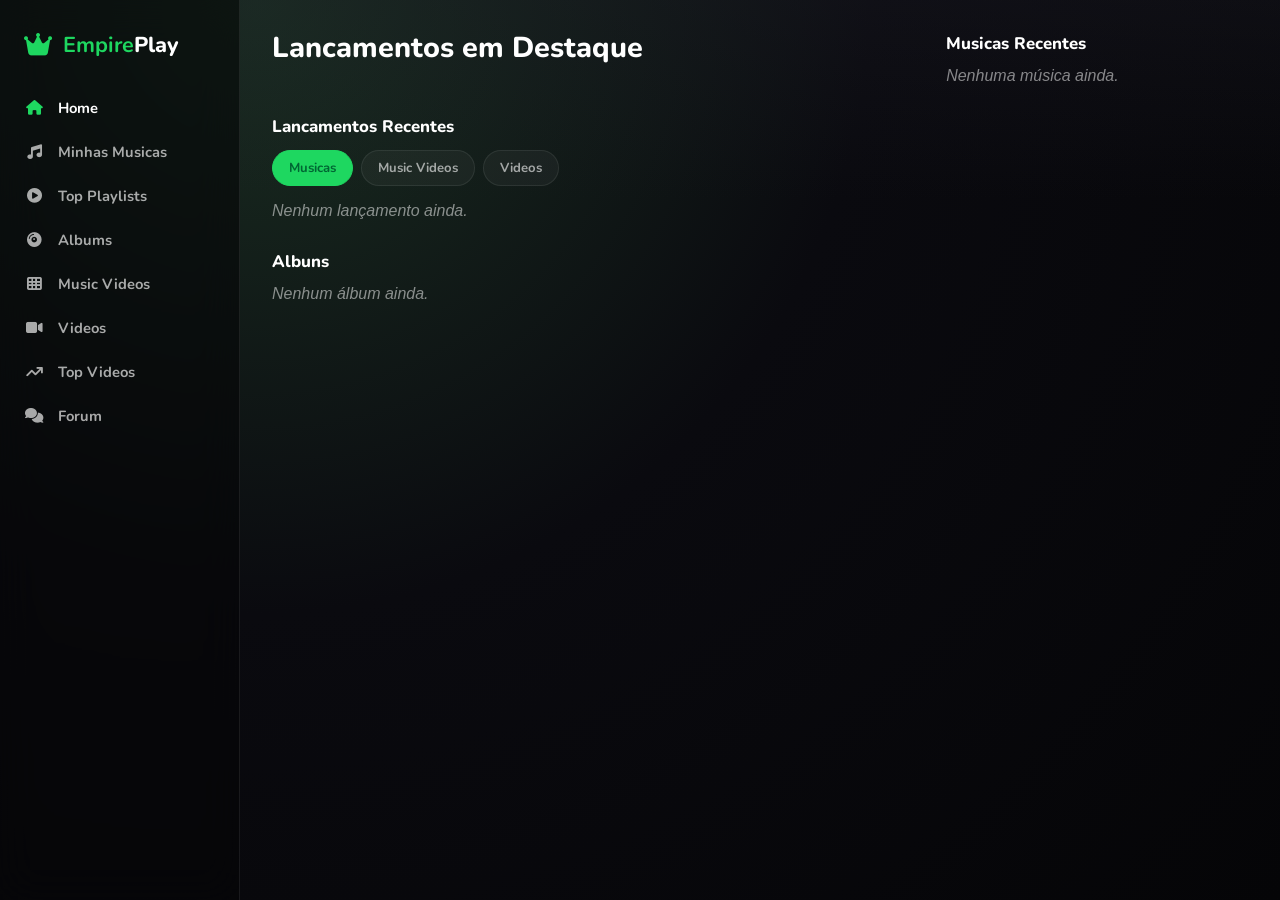
==== commit e2c5cd9f: "perf: carregamento lazy, suporte a vídeos Telegram, player de vídeo dedicado" ====
--- a/index.html
+++ b/index.html
@@ -181,10 +181,11 @@
 
     <!-- Players ocultos -->
     <audio id="direct-audio"></audio>
-    <div id="yt-player-container" style="width:1px; height:1px; position:fixed; bottom:0; right:0; overflow:hidden;"></div>
-    <div id="drive-iframe-wrap" class="hidden" style="position:fixed; bottom:84px; right:16px; width:1px; height:1px; overflow:hidden;">
-      <iframe id="drive-iframe" src="" allow="autoplay" style="width:1px; height:1px; border:0;" title="drive-player"></iframe>
+    <!-- Drive iframe para áudio via Drive -->
+    <div id="drive-iframe-wrap" class="hidden" style="width:1px;height:1px;position:fixed;bottom:0;right:0;overflow:hidden;">
+      <iframe id="drive-iframe" src="" allow="autoplay" style="width:1px;height:1px;border:0;" title="drive-player"></iframe>
     </div>
+    <div id="yt-player-container" style="width:1px;height:1px;position:fixed;bottom:0;right:0;overflow:hidden;"></div>
   </main>
 
   <script src="https://www.youtube.com/iframe_api"></script>
